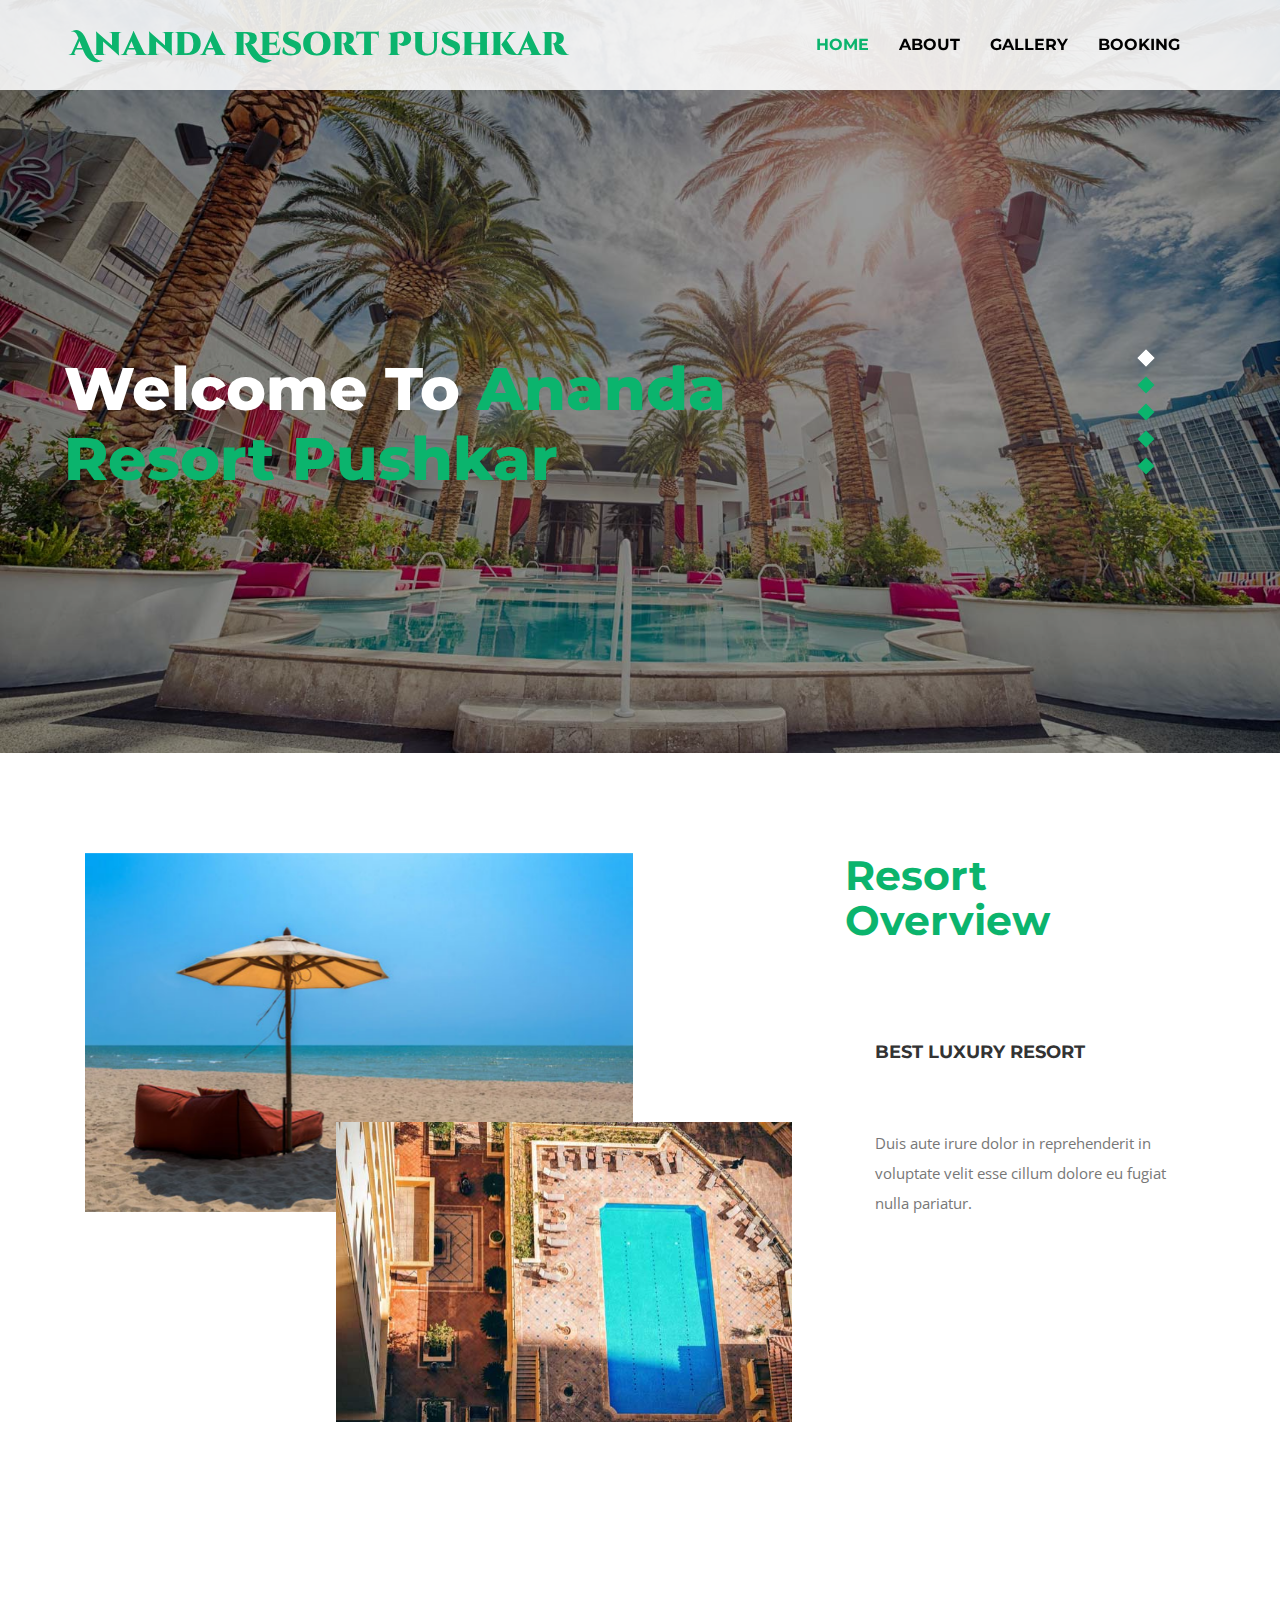
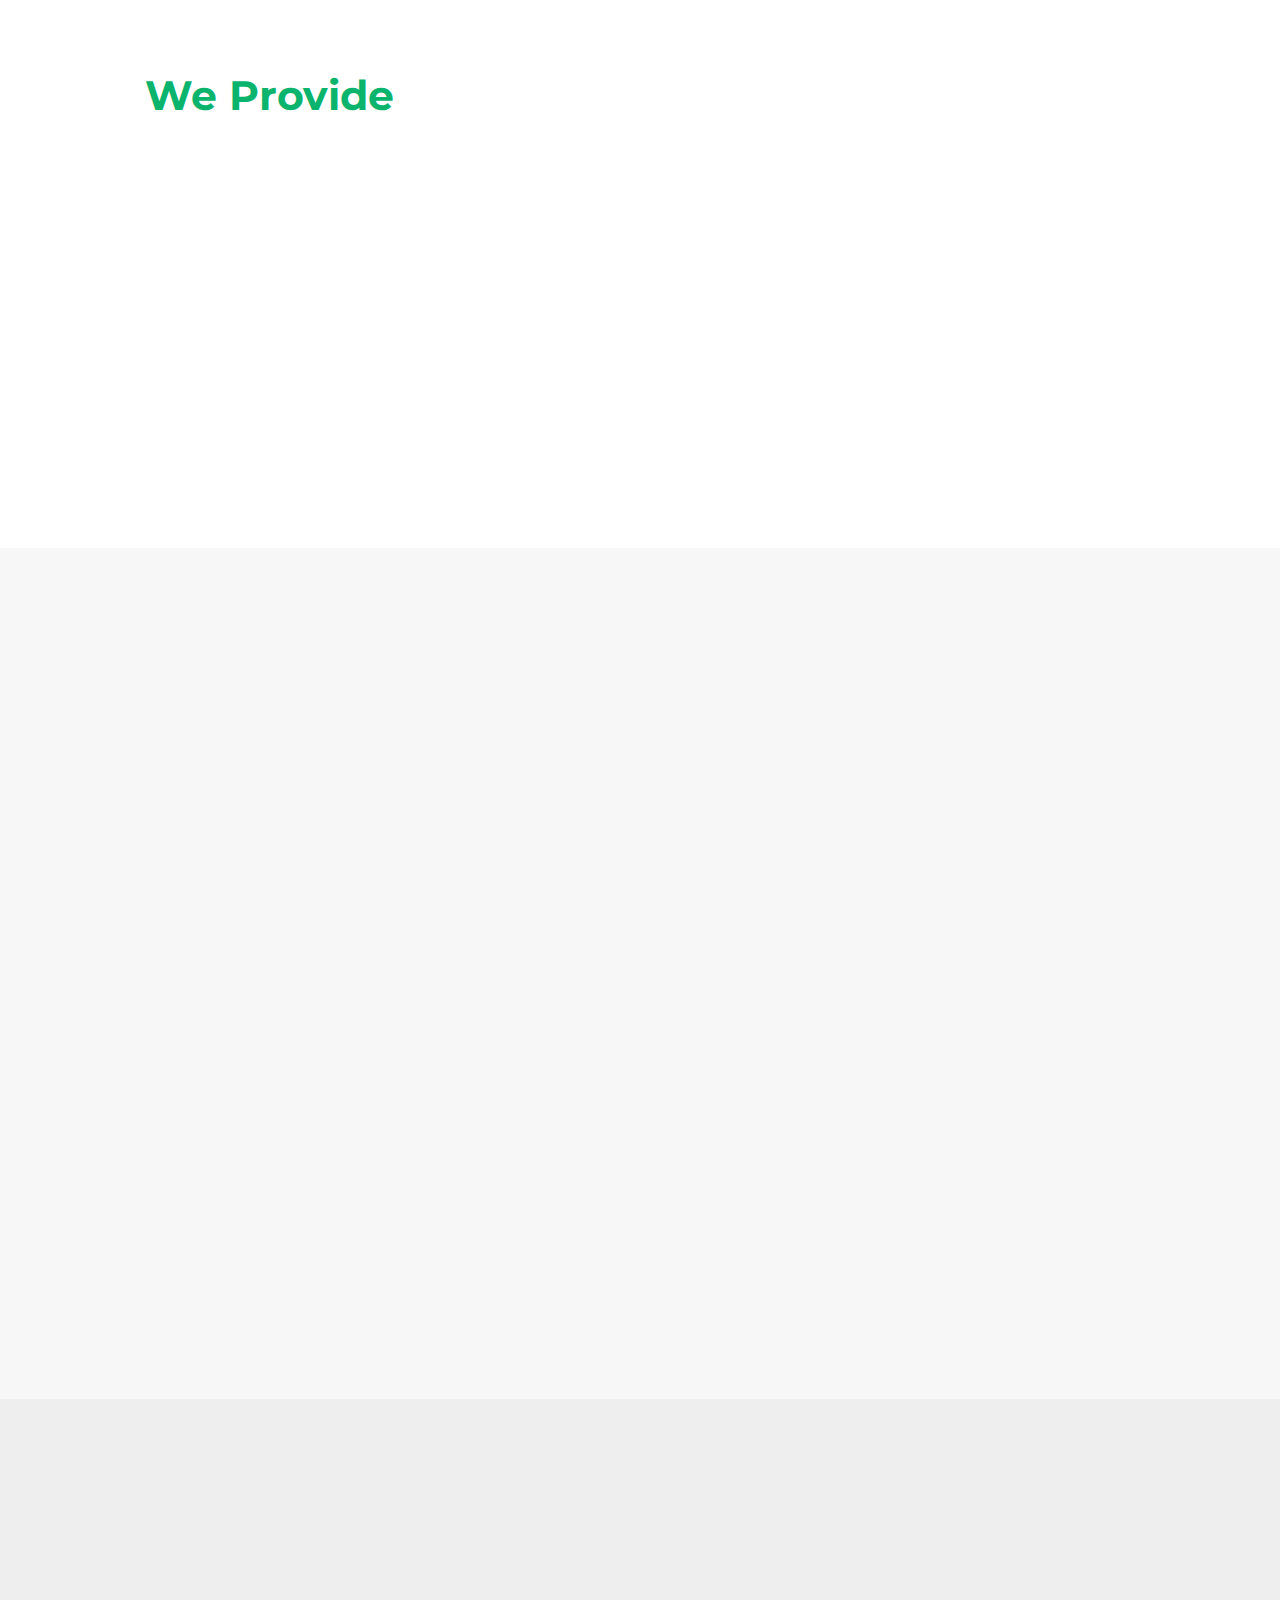
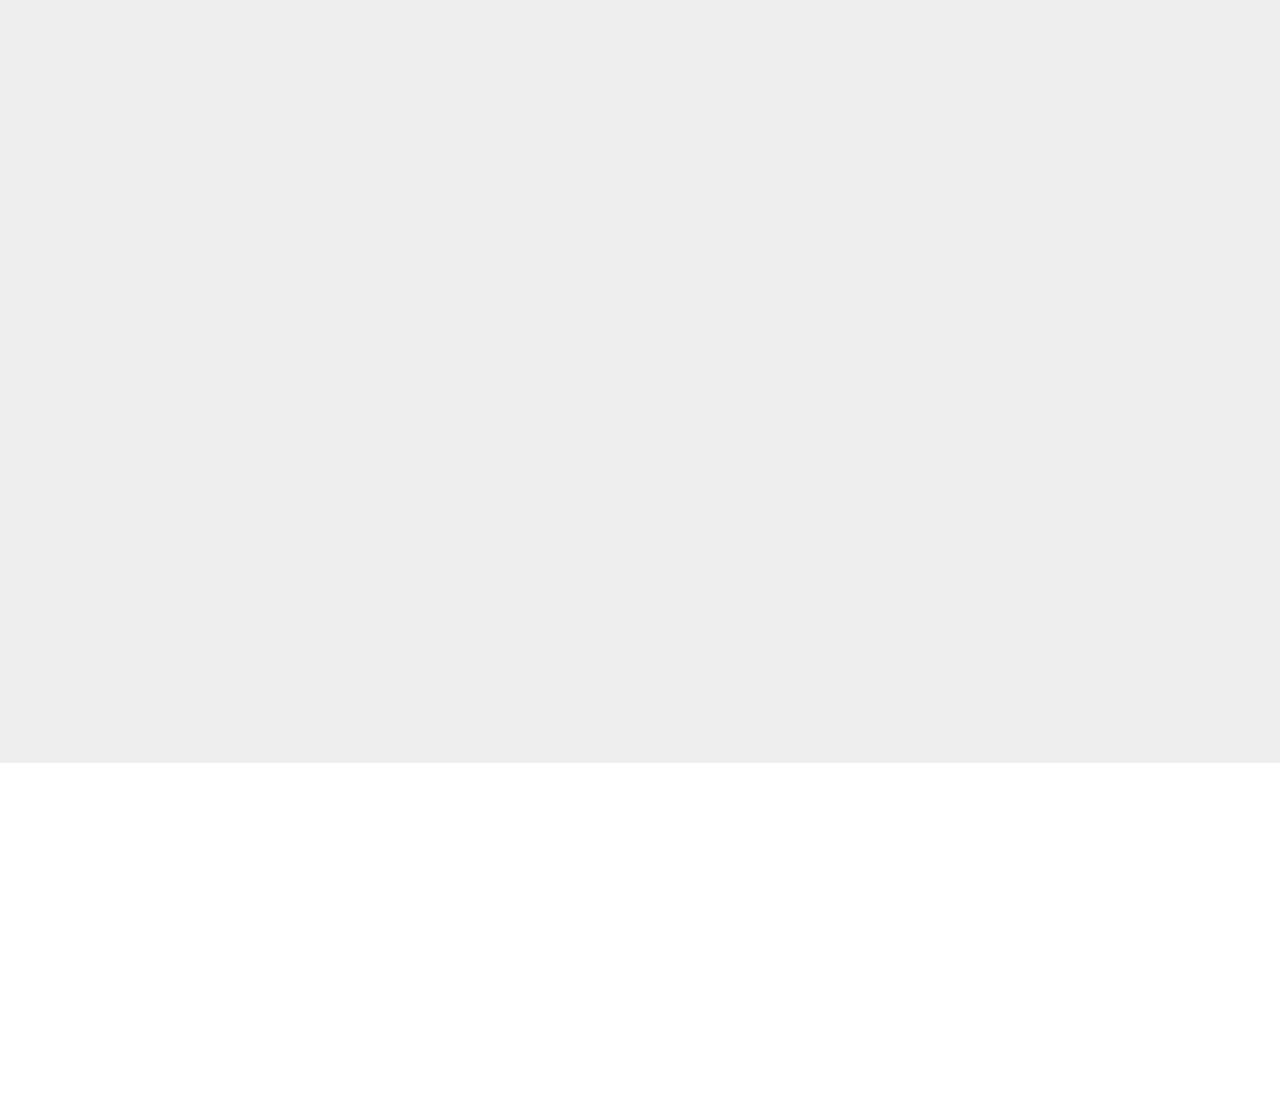
==== index.html @ c9120af9 "First Commit" ====
<!DOCTYPE html>
<html lang="en">

<!-- Head -->
<head>

<title>Ananda Resort Pushkar a Hotels and Restaurants Category Flat Bootstrap Responsive Website Template | Home :: </title>

<!-- Meta-Tags -->
<meta name="viewport" content="width=device-width, initial-scale=1">
<meta http-equiv="Content-Type" content="text/html; charset=utf-8" />
<meta name="keywords" content="Ananda Resort Pushkar a Responsive Web Template, Bootstrap Web Templates, Flat Web Templates, Android Compatible Web Template, Smartphone Compatible Web Template, Free Webdesigns for Nokia, Samsung, LG, Sony Ericsson, Motorola Web Design">
<script type="application/x-javascript"> addEventListener("load", function() { setTimeout(hideURLbar, 0); }, false); function hideURLbar(){ window.scrollTo(0,1); } </script>
<!-- //Meta-Tags -->

<!-- Custom-Stylesheet-Links -->
<!-- Bootstrap-CSS --> 	<link rel="stylesheet" href="css/bootstrap.min.css"	type="text/css" media="all">
<!-- Index-Page-CSS --> <link rel="stylesheet" href="css/style.css" 		type="text/css" media="all">
<!-- Animate.CSS --> 	<link rel="stylesheet" href="css/animate.css" 		type="text/css" media="all">
<!-- //Custom-Stylesheet-Links -->

<!-- Fonts -->
<!-- Body-Font -->	 <link rel="stylesheet" href="//fonts.googleapis.com/css?family=Open+Sans:400,300,600,700,800" type="text/css">
<!-- Logo-Font -->	 <link rel="stylesheet" href="//fonts.googleapis.com/css?family=Cinzel+Decorative:400,900,700" type="text/css">
<!-- Navbar-Font --> <link rel="stylesheet" href="//fonts.googleapis.com/css?family=Montserrat:400,700"			   type="text/css">
<!-- //Fonts -->

</head>
<!-- //Head -->



<!-- Body -->
<body>

	<!-- Header -->
	<div class="header agileits " id="home">

		<!-- Navbar -->
		<nav class="navbar navbar-default w3l aits wow bounceInUp agileits ">
			<div class="container">

				<div class="navbar-header agileits ">
					<button type="button" class="navbar-toggle agileits  collapsed" data-toggle="collapse" data-target="#navbar" aria-expanded="false">
						<span class="sr-only agileits ">Toggle navigation</span>
						<span class="icon-bar w3l"></span>
						<span class="icon-bar aits"></span>
						<span class="icon-bar w3laits"></span>
					</button>
					<a class="navbar-brand agileits " href="index.html">Ananda Resort Pushkar</a>
				</div>

				<div id="navbar" class="navbar-collapse agileits  navbar-right collapse">
					<ul class="nav agileits  navbar-nav">
						<li class="active"><a href="index.html">HOME</a></li>
						<li><a href="about.html">ABOUT</a></li>
						
						<li><a href="gallery.html">GALLERY</a></li>
						
						<li><a href="booking.html">BOOKING</a></li>
					</ul>
				</div>

			</div>
		</nav>
		<!-- //Navbar -->



		<!-- Slider1 -->
		<div class="slider agileits ">
			<div class="slider-1 agileits ">
				<ul class="rslides agileits " id="slider1">
				<li>
					<img src="images/slide-1.jpg" alt="Agileits ">
					<div class="layer agileits "></div>
					<div class="caption agileits ">
						<h3>Welcome To <span>Ananda Resort Pushkar</span></h3>
					</div>
				</li>
				<li>
					<img src="images/slide-2.jpg" alt="Agileits ">
					<div class="caption agileits ">
						<h3>Choose The Best Resort For You</h3>
					</div>
				</li>
				<li>
					<img src="images/slide-3.jpg" alt="Agileits ">
					<div class="caption agileits ">
						<h3>Stay Right Next To Rose Farms</h3>
					</div>
				</li>
				<li>
					<img src="images/slide-4.jpg" alt="Agileits ">
					<div class="caption agileits ">
						<h3>Spend The Best Moments In Our Resort</h3>
					</div>
				</li>
				<li>
					<img src="images/slide-5.jpg" alt="Agileits ">
					<div class="layer agileits "></div>
					<div class="caption agileits ">
						<h3>Experience The Best Luxury & Hospitality</h3>
					</div>
				</li>
			</ul>
			</div>
		</div>
		<!-- //Slider1 -->
		<div class="clearfix"></div>

	</div>
	<!-- //Header -->



	<!-- Projects -->
	<div class="projects agileits ">
		<div class="container">

			<div class="col-md-8 col-sm-8 projects-grid agileits  projects-grid1 wow slideInLeft">
				<!-- Slider2 -->
				<div class="slider-2 agileits ">
					<ul class="rslides agileits " id="slider2">
						<li>
							<img src="images/project-1.jpg" alt="Agileits ">
						</li>
						<li>
							<img src="images/project-2.jpg" alt="Agileits ">
						</li>
						<li>
							<img src="images/project-3.jpg" alt="Agileits ">
						</li>
						<li>
							<img src="images/project-4.jpg" alt="Agileits ">
						</li>
						<li>
							<img src="images/project-5.jpg" alt="Agileits ">
						</li>
					</ul>
				</div>
				<!-- //Slider2 -->

				<!-- Slider3 -->
				<div class="slider-3 agileits ">
					<ul class="rslides agileits " id="slider3">
						<li>
							<img src="images/project-6.jpg" alt="Agileits ">
						</li>
						<li>
							<img src="images/project-7.jpg" alt="Agileits ">
						</li>
						<li>
							<img src="images/project-8.jpg" alt="Agileits ">
						</li>
						<li>
							<img src="images/project-9.jpg" alt="Agileits ">
						</li>
						<li>
							<img src="images/project-10.jpg" alt="Agileits ">
						</li>
					</ul>
				</div>
				<!-- //Slider3 -->
			</div>

			<div class="col-md-4 col-sm-4 projects-grid agileits  projects-grid2 wow slideInRight">
				<h1>Resort Overview</h1>
				<h4>BEST LUXURY RESORT</h4>
				<div class="h4-underline agileits  wow slideInLeft"></div>
				<p>Duis aute irure dolor in reprehenderit in voluptate velit esse cillum dolore eu fugiat nulla pariatur.</p>
				<a class="agileits wow slideInLeft" href="gallery.html">Read More <span class="glyphicon agileits  glyphicon-arrow-right" aria-hidden="true"></span></a>
			</div>
			
		</div>
	</div>
	<!-- //Projects -->



	<!-- Awards -->
	<div class="awards agileits ">

		<h3>We Provide</h3>

		<div class="awards-grids">
			<div class="col-md-3 col-sm-3 awards-grid agileits  awards-grid-1 wow fadeInUp">
				<img class="wow agileits  slideInLeft" src="images/award-1.png" alt="Agileits ">
				<h4>BEST HOSPITALITY</h4>
				<div class="h4-underline agileits  wow slideInLeft"></div>
				<!-- <p>Matthew Miller</p>
				<p>CEO</p>
				<p>Miami Resort</p> -->
			</div>
			<div class="col-md-3 col-sm-3 awards-grid awards-grid-2 wow agileits  fadeInUp">
				<img class="wow agileits  slideInLeft" src="images/award-2.png" alt="Agileits ">
				<h4>BEST LUXURY TENTS</h4>
				<div class="h4-underline wow agileits  slideInLeft"></div>
				<!-- <p>Jared Lato</p>
				<p>Head, Management</p>
				<p>Hawaii Resort</p> -->
			</div>
			<div class="col-md-3 col-sm-3 agileits  awards-grid awards-grid-3 wow fadeInUp">
				<img class="wow agileits  slideInLeft" src="images/award-3.png" alt="Agileits ">
				<h4>BEST NATURE RESORT</h4>
				<div class="h4-underline wow agileits  slideInLeft"></div>
				<!-- <p>Sebastian Smith</p>
				<p>Head, Management</p>
				<p>Bahamas Resort</p> -->
			</div>
			<div class="col-md-3 col-sm-3 agileits  awards-grid awards-grid-4 wow fadeInUp">
				<img class="wow slideInLeft agileits " src="images/award-4.png" alt="Agileits ">
				<h4>BEST FOOD & SERVICES</h4>
				<div class="h4-underline wow agileits  slideInLeft"></div>
				<!-- <p>Matt Daniels</p>
				<p>Chef de Cuisine</p>
				<p>Uttarakhand</p> -->
			</div>
			<div class="clearfix"></div>
		</div>

	</div>
	<!-- //Awards -->



	<!-- Services -->
	<div class="services agileits ">
		<div class="container">

			<div class="services-grids agileits ">
				<div class="col-md-6 col-sm-6 services-grid agileits  services-grid1 wow slideInLeft">
					<h2>Our Services</h2>
					<p>We .</p>
				</div>

				<div class="col-md-6 col-sm-6 services-grid agileits  services-grid2 wow slideInRight">
					<img src="images/services.jpg" alt="Agileits ">
				</div>
				<div class="clearfix"></div>
			</div>

			<div class="service-info-grids agileits ">
				<div class="col-md-4 col-sm-4 service-info agileits  service-info1 wow fadeInUp">
					<img src="images/service-icon-1.png" alt="Agileits ">
					<h4>REPREHENDERIT</h4>
					<div class="h4-underline wow agileits  slideInLeft"></div>
					<p>Lorem ipsum dolor sit amet, consectetur adipisicing elit, sed do eiusmod tempor incididunt ut labore et dolore magna aliqua. Ut enim ad minim veniam.</p>
					<a class="wow slideInLeft" href="about.html">Read More <span class="glyphicon glyphicon-arrow-right" aria-hidden="true"></span></a>
				</div>
				<div class="col-md-4 col-sm-4 agileits  service-info service-info2 wow fadeInUp">
					<img src="images/service-icon-2.png" alt="Agileits ">
					<h4>CILLUM DOLORE</h4>
					<div class="h4-underline wow agileits  slideInLeft"></div>
					<p>Lorem ipsum dolor sit amet, consectetur adipisicing elit, sed do eiusmod tempor incididunt ut labore et dolore magna aliqua. Ut enim ad minim veniam.</p>
					<a class="wow slideInLeft" href="about.html">Read More <span class="glyphicon glyphicon-arrow-right" aria-hidden="true"></span></a>
				</div>
				<div class="col-md-4 col-sm-4 service-info service-info3 agileits  wow fadeInUp">
					<img src="images/service-icon-3.png" alt="Agileits ">
					<h4>MAGNA ALIQUA</h4>
					<div class="h4-underline wow slideInLeft agileits "></div>
					<p>Lorem ipsum dolor sit amet, consectetur adipisicing elit, sed do eiusmod tempor incididunt ut labore et dolore magna aliqua. Ut enim ad minim veniam.</p>
					<a class="wow slideInLeft" href="about.html">Read More <span class="glyphicon glyphicon-arrow-right" aria-hidden="true"></span></a>
				</div>
				<div class="clearfix"></div>
			</div>
			
		</div>
	</div>
	<!-- //Services -->



	<!-- Principles -->
	<div class="principles agileits ">
		<div class="container">

			<div class="col-md-6 col-sm-6 principles-grids principles-grids2 agileits  wow slideInRight">

				<h3>Customer Feedback</h3>

				<!-- Slider4 -->
				<div class="slider-4 agileits ">
					<ul class="rslides agileits " id="slider4">
						<li>
							<p>Lorem ipsum dolor sit amet, consectetur adipisicing elit, sed do eiusmod	tempor incididunt ut labore et dolore magna aliqua. Ut enim ad minim veniam, quis nostrud exercitation ullamco laboris nisi ut aliquip ex ea commodo consequat. Duis aute irure dolor in reprehenderit in voluptate velit esse cillum dolore eu fugiat nulla pariatur. Excepteur sint occaecat cupidatat non proident, sunt in culpa qui officia deserunt mollit anim id est laborum.</p>
							<h4>John Doe</h4>
						</li>
						<li>
							<p>Lorem ipsum dolor sit amet, consectetur adipisicing elit, sed do eiusmod	tempor incididunt ut labore et dolore magna aliqua. Ut enim ad minim veniam, quis nostrud exercitation ullamco laboris nisi ut aliquip ex ea commodo consequat. Duis aute irure dolor in reprehenderit in voluptate velit esse cillum dolore eu fugiat nulla pariatur. Excepteur sint occaecat cupidatat non proident, sunt in culpa qui officia deserunt mollit anim id est laborum.</p>
							<h4>Jane Doe</h4>
						</li>
						<li>
							<p>Lorem ipsum dolor sit amet, consectetur adipisicing elit, sed do eiusmod	tempor incididunt ut labore et dolore magna aliqua. Ut enim ad minim veniam, quis nostrud exercitation ullamco laboris nisi ut aliquip ex ea commodo consequat. Duis aute irure dolor in reprehenderit in voluptate velit esse cillum dolore eu fugiat nulla pariatur. Excepteur sint occaecat cupidatat non proident, sunt in culpa qui officia deserunt mollit anim id est laborum.</p>
							<h4>Jack Doe</h4>
						</li>
						<li>
							<p>Lorem ipsum dolor sit amet, consectetur adipisicing elit, sed do eiusmod	tempor incididunt ut labore et dolore magna aliqua. Ut enim ad minim veniam, quis nostrud exercitation ullamco laboris nisi ut aliquip ex ea commodo consequat. Duis aute irure dolor in reprehenderit in voluptate velit esse cillum dolore eu fugiat nulla pariatur. Excepteur sint occaecat cupidatat non proident, sunt in culpa qui officia deserunt mollit anim id est laborum.</p>
							<h4>Jill Doe</h4>
						</li>
						<li>
							<p>Lorem ipsum dolor sit amet, consectetur adipisicing elit, sed do eiusmod	tempor incididunt ut labore et dolore magna aliqua. Ut enim ad minim veniam, quis nostrud exercitation ullamco laboris nisi ut aliquip ex ea commodo consequat. Duis aute irure dolor in reprehenderit in voluptate velit esse cillum dolore eu fugiat nulla pariatur. Excepteur sint occaecat cupidatat non proident, sunt in culpa qui officia deserunt mollit anim id est laborum.</p>
							<h4>James Doe</h4>
						</li>
					</ul>
				</div>
				<!-- //Slider4 -->
			</div>

			<div class="col-md-6 col-sm-6 principles-grids principles-grids1 agileits  wow slideInLeft">

				<h3>How We Work</h3>

				<div class="abt-btm agileits ">
					<div class="col-md-4 col-sm-4 agileits  bottom-gds">
						<div class="bott-img agileits ">
							<div class="icon-holder agileits ">
								<span class="glyphicon glyphicon-home agileits  icon" aria-hidden="true"></span>
							</div>
							<h4 class="mission agileits ">Accusantium</h4>
							<p class="description agileits "><a href="about.html">Read More</a></p>
						</div>
					</div>
					<div class="col-md-4 col-sm-4 agileits  bottom-gds">
						<div class="bott-img agileits ">
							<div class="icon-holder agileits ">
								<span class="glyphicon glyphicon-user agileits  icon" aria-hidden="true"></span>
							</div>
							<h4 class="mission agileits ">Consequatur</h4>
							<p class="description agileits "><a href="about.html">Read More</a></p>
						</div>
					</div>
					<div class="col-md-4 col-sm-4 agileits  bottom-gds">
						<div class="bott-img agileits ">
							<div class="icon-holder agileits ">
								<span class="glyphicon glyphicon-time agileits  icon" aria-hidden="true"></span>
							</div>
							<h4 class="mission agileits ">Reprehenderit</h4>
							<p class="description agileits "><a href="about.html">Read More</a></p>
						</div>
					</div>
					<div class="col-md-4 col-sm-4 agileits  bottom-gds">
						<div class="bott-img agileits ">
							<div class="icon-holder agileits ">
								<span class="glyphicon agileits  glyphicon-star icon" aria-hidden="true"></span>
							</div>
							<h4 class="mission agileits ">Accusantium</h4>
							<p class="description agileits "><a href="about.html">Read More</a></p>
						</div>
					</div>
					<div class="col-md-4 col-sm-4 agileits  bottom-gds">
						<div class="bott-img agileits ">
							<div class="icon-holder agileits ">
								<span class="glyphicon agileits  glyphicon-barcode icon" aria-hidden="true"></span>
							</div>
							<h4 class="mission agileits ">Exercitation</h4>
							<p class="description agileits "><a href="about.html">Read More</a></p>
						</div>
					</div>
					<div class="col-md-4 col-sm-4 agileits  bottom-gds">
						<div class="bott-img agileits ">
							<div class="icon-holder agileits ">
								<span class="glyphicon agileits  glyphicon-tag icon" aria-hidden="true"></span>
							</div>
							<h4 class="mission agileits ">Non Proident</h4>
							<p class="description agileits "><a href="about.html">Read More</a></p>
						</div>
					</div>
					<div class="clearfix"></div>
				</div>
			</div>
			<div class="clearfix"></div>
			
		</div>
	</div>
	<!-- //Principles -->



	<!-- Footer -->
	<div class="footer agileits ">
		<div class="container">

			<div class="col-md-6 col-sm-6 agileits  footer-grids">
				<div class="col-md-4 col-sm-4 footer-grid agileits  footer-grid-1 wow fadeInUp">
					<ul class="agileits ">
						<li class="agileits ">5 Star Hotels</li>
						<li class="agileits ">Beach Resorts</li>
						<li class="agileits ">Beach Houses</li>
						<li class="agileits ">Water Houses</li>
					</ul>
				</div>
				<div class="col-md-4 col-sm-4 footer-grid agileits  footer-grid-2 wow fadeInUp">
					<ul class="agileits ">
						<li class="agileits "><a href="gallery.html">Bahamas</a></li>
						<li class="agileits "><a href="gallery.html">Hawaii</a></li>
						<li class="agileits "><a href="gallery.html">Miami</a></li>
						<li class="agileits "><a href="gallery.html">Ibiza</a></li>
					</ul>
				</div>
				<div class="col-md-4 col-sm-4 footer-grid agileits  footer-grid-3 wow fadeInUp">
					<ul class="agileits ">
						<li class="agileits "><a href="about.html">About</a></li>
						
						<li class="agileits "><a href="gallery.html">Gallery</a></li>
						<li class="agileits "><a href="booking.html">Contact</a></li>
					</ul>
				</div>
				<div class="clearfix"></div>
			</div>

			<div class="col-md-6 col-sm-6 footer-grids agileits  newsletter wow fadeInUp">
				<h4>Stay Connected</h4>
				<p>Subscribe to our newsletter and get informed of our newest projects.</p>
				<form action="#" method="post">
					<input type="text" placeholder="Email" name="Email" required="">
					<input type="submit" value="SUBSCRIBE">
				</form>
			</div>

			<div class="col-md-6 col-sm-6 footer-grids agileits  social wow fadeInUp">
				<ul class="social-icons">
					<li class="agileits "><a href="#" class="facebook agileits " title="Go to Our Facebook Page"></a></li>
					<li class="agileits "><a href="#" class="twitter agileits " title="Go to Our Twitter Account"></a></li>
					<li class="agileits "><a href="#" class="googleplus agileits " title="Go to Our Google Plus Account"></a></li>
					<li class="agileits "><a href="#" class="instagram agileits " title="Go to Our Instagram Account"></a></li>
					<li class="agileits "><a href="#" class="youtube agileits " title="Go to Our Youtube Channel"></a></li>
				</ul>
			</div>

			<div class="col-md-6 col-sm-6 footer-grids agileits  copyright wow fadeInUp">
				<p>&copy; Ananda Resort Pushkar. All Rights Reserved | Design by <a href="http://webosmic.com/" target="_blank"> WebOsmic </a></p>
			</div>
			<div class="clearfix"></div>

		</div>
	</div>
	<!-- //Footer -->



	<!-- Custom-JavaScript-File-Links -->

		<!-- Default-JavaScript -->	  <script type="text/javascript" src="js/jquery-2.1.4.min.js"></script>
		<!-- Bootstrap-JavaScript --> <script type="text/javascript" src="js/bootstrap.min.js"></script>

		<!-- Animate.CSS-JavaScript -->
			<script src="js/wow.min.js"></script>
				<script>
					new WOW().init();
				</script>
		<!-- //Animate.CSS-JavaScript -->

		<!-- Slider-JavaScript -->
			<script src="js/responsiveslides.min.js"></script>
			<script>
				$(function () {
					$("#slider1, #slider2, #slider3, #slider4").responsiveSlides({
						auto: true,
						nav: true,
						speed: 1500,
						namespace: "callbacks",
						pager: true,
					});
				});
			</script>
		<!-- //Slider-JavaScript -->

		<!-- Slide-To-Top JavaScript (No-Need-To-Change) -->
			<script type="text/javascript">
				$(document).ready(function() {
					var defaults = {
						containerID: 'toTop', // fading element id
						containerHoverID: 'toTopHover', // fading element hover id
						scrollSpeed: 100,
						easingType: 'linear'
					};
					$().UItoTop({ easingType: 'easeOutQuart' });
				});
			</script>
			<a href="#" id="toTop" class="agileits " style="display: block;"> <span id="toTopHover" style="opacity: 0;"> </span></a>
		<!-- //Slide-To-Top JavaScript -->

		<!-- Smooth-Scrolling-JavaScript -->
			<script type="text/javascript" src="js/move-top.js"></script>
			<script type="text/javascript" src="js/easing.js"></script>
			<script type="text/javascript">
					jQuery(document).ready(function($) {
						$(".scroll, .navbar li a, .footer li a").click(function(event){
							$('html,body').animate({scrollTop:$(this.hash).offset().top},1000);
						});
					});
			</script>
		<!-- //Smooth-Scrolling-JavaScript -->

	<!-- //Custom-JavaScript-File-Links -->



</body>
<!-- //Body -->



</html>
---- css/style.css ----
/*--
	Author: 
	Author URL: http://.com
	License: Creative Commons Attribution 3.0 Unported
	License URL: http://creativecommons.org/licenses/by/3.0/
--*/



/*-- Reset-Code --*/

body {
	padding: 0;
	margin: 0;
	background: #FFF;
	font-family: 'Open Sans', sans-serif;
}

body a {
	transition: 0.5s all;
	-webkit-transition: 0.5s all;
	-moz-transition: 0.5s all;
	-o-transition: 0.5s all;
	-ms-transition: 0.5s all;
	text-decoration: none;
}

body a:hover {
	text-decoration: none;
}

body a:focus, a:hover {
	text-decoration: none;
}

input[type="button"], input[type="submit"], button.btn, button.btn:hover, .team ul.social-icons li a, .team ul.social-icons li a:hover, .contact-grid-2 input.text, .contact-grid-2 textarea, .contact-grid-2 input.text:hover, .contact-grid-2 textarea:hover {
	transition: 0.5s all;
	-webkit-transition: 0.5s all;
	-moz-transition: 0.5s all;
	-o-transition: 0.5s all;
	-ms-transition: 0.5s all;
}

h1, h2, h3, h4, h5, h6 {
	margin: 0;
	padding: 0;
	text-align: center;
	font-family: 'Montserrat', sans-serif;
}

p {
	margin: 0;
}

ul {
	margin: 0;
	padding: 0;
}

label {
	margin: 0;
}

img {
	width: 100%;
}

a:focus, a:hover {
	text-decoration: none;
	outline: none;
}

/*-- //Reset-Code --*/





/*-- Index-Page-Styling --*/



/*-- Navbar --*/

.navbar-default {
	position: absolute;
	z-index: 99999;
	width: 100%;
	background-color: rgba(255, 255, 255, 0.88);
	border: none;
	border-radius: 0;
	margin: 0;
	padding: 20px 0;
}

.navbar-default .navbar-brand {
	color: #0bb46d;
	font-family: 'Cinzel Decorative', cursive;
	font-size: 33px;
	font-weight: 800;
}

.navbar-default .navbar-nav>li>a {
	font-size: 16px;
	font-weight: 700;
	font-family: 'Montserrat', sans-serif;
	color: #000;
}

.navbar-default .navbar-nav>li>a:hover, .navbar-default .navbar-nav>li>a:focus {
	color: #0bb46d;
}

.navbar-default .navbar-nav>.active>a, .navbar-default .navbar-nav>.active>a:hover, .navbar-default .navbar-nav>.active>a:focus {
	color: #0bb46d;
	background-color: transparent;
}

/*-- //Navbar --*/



/*-- Slider --*/

.slider {
	position: relative;
	padding: 0;
}

.rslides {
	position: relative;
	list-style: none;
	overflow: hidden;
	width: 100%;
	padding: 0;
	margin: 0;
}

.rslides li {
	-webkit-backface-visibility: hidden;
	position: absolute;
	display: none;
	width: 100%;
	left: 0;
	top: 0;
}

.rslides li:first-child {
	position: relative;
	display: block;
	float: left;
}

.rslides img {
	display: block;
	height: auto;
	float: left;
	width: 100%;
	border: 0;
}

.layer {
	position: absolute;
	width: 100%;
	height: 100%;
	background: rgba(0,0,0,.4);
	text-align: center;
}

.caption {
	position: absolute;
	top: 38%;
	left: 14%;
}

.caption h3 {
	text-align: left;
	font-size: 60px;
	font-weight: 800;
	line-height: 70px;
	color: #FFF;
	width: 65%;
}

.caption h3 span {
	color: #0bb46d;
}

a.callbacks_nav {
	display: none;
}

ul.callbacks_tabs {
	position: absolute;
	z-index: 9999;
	top: 35%;
	right: 10%;
}

ul.callbacks_tabs li {
	/*----*/
	/*--agileits--*/
	display: block;
}

.callbacks_tabs a{
	visibility: hidden;
}

.callbacks_tabs a:after {
	content: "\f111";
	font-size: 0;
	font-family: FontAwesome;
	visibility: visible;
	display: block;
	height: 12px;
	width: 12px;
	display: inline-block;
	background: #0bb46d;
	-ms-transform: rotate(40deg);
	-webkit-transform: rotate(40deg);
	transform: rotate(45deg);
}

.callbacks_here a:after {
	border: 2px solid #FFF;
	background: #FFF;
}

.slider-2 ul.callbacks_tabs, .slider-3 ul.callbacks_tabs, .slider-4 ul.callbacks_tabs {
	display: none;
}

/*-- //Slider --*/



/*-- Projects --*/

.projects {
	padding: 100px 0 235px;
}

.slider-2 {
	position: relative;
	width: 75%;
}

.slider-3 {
	position: absolute;
	/*----*/
	/*--agileits--*/
	width: 50%;
	right: 5%;
	top: 60%;
	z-index: 99999;
}

.projects h1, .services h2, .awards h3 {
	text-align: left;
	font-size: 41px;
	font-weight: 700;
	margin-bottom: 100px;
	color: #0bb46d;
}

.projects h4 {
	text-align: left;
	font-weight: 700;
	padding-left: 30px;
}

.h4-underline {
	width: 150px;
	height: 5px;
	background-color: #0bb46d;
	margin: 30px 0;
}

.projects p {
	font-size: 15px;
	line-height: 30px;
	padding-left: 30px;
	margin-bottom: 50px;
	color: #777;
}

.projects a, .services a {
	font-weight: 600;
	color: #0bb46d;
	padding: 10px 30px;
	border: 1px solid #0bb46d;
	border-right: none;
	margin-left: 30px;
}

.projects a:hover, .services a:hover {
	background-color: #0bb46d;
	color: #FFF;
}
/*----*/
/*--agileits--*/
.projects-grid .glyphicon {
	margin-left: 5px;
}

/*-- //Projects --*/



/*-- Services --*/

.services {
	background-color: #f7f7f7;
	padding: 150px 0 100px;
}

.services h2 {
	margin-bottom: 50px;
}

.services-grid1 p {
	font-size: 15px;
	line-height: 35px;
	color: #777;
}

.services-grid1 {
	position: relative;
}

.services-grid2 img {
	position: absolute;
	width: 80%;
	right: 0;
	top: -200px;
}

.service-info-grids {
	margin-top: 100px;
}

.service-info img {
	width: 100px;
}

.service-info h4 {
	font-size: 20px;
	text-align: left;
	margin-top: 25px;
	/*----*/
	/*--agileits--*/
	font-weight: 700;
}

.service-info .h4-underline {
	margin: 25px 0;
	margin-left: -30px;
}

.service-info p {
	color: #777;
	line-height: 30px;
	padding-right: 75px;
	margin-bottom: 30px
}

.services a {
	margin: 0;
}

.service-info .glyphicon {
	margin-left: 5px;
}

/*-- //Services --*/



/*-- Awards --*/

.awards {
	padding: 200px 0;
	background: url("../images/awards.jpg");
	background-repeat: no-repeat;
	background-position: center;
	background-size: cover;
	background-attachment: fixed;
	-webkit-background-size: cover;
	-moz-background-size: cover;
	-o-background-size: cover;
	color: #FFF;
}

.awards h3 {
	margin-bottom: 50px;
	margin-left: 170px;
}

.awards-grids {
	/*----*/
	/*--agileits--*/
	margin-left: 200px;
}

.awards-grid {
	padding: 0;
}

.awards-grid img {
	width: 125px;
	margin-bottom: 30px;
}

.awards-grid h4 {
	font-size: 18px;
	font-weight: 700;
	text-align: left;
}

.awards-grid .h4-underline {
	margin: 25px 0;
	margin-left: -30px;
}

.awards-grid p {
	font-size: 16px;
	line-height: 30px;
}

/*-- //Awards --*/



/*-- Principles --*/

.principles {
	padding: 100px 0 300px;
	position: relative;
	background-color: #EEE;
}

.principles-grids1 {
	padding: 40px;
	background-color: #0bb46d;
	z-index: 99999;
}

.principles-grids1 h3 {
	text-align: left;
	/*----*/
	/*--agileits--*/
	font-size: 40px;
	font-weight: 700;
	color: #FFF;
}

.abt-btm {
	margin-top: 40px;
}

.about-right p {
	line-height: 30px;
}

.bottom-gds {
	padding: 0;
}

.bott-img {
	width: 100%;
	height: 200px;
	margin: 0px 0;
	text-align: center;
	border: 1px solid #ddd;
	-webkit-transition: all 0.3s ease;
	transition: all 0.3s ease;
}

.bott-img:hover {
	border-color: #000;
	background-color: #00E8FF;
}

.bottom-gds:hover h4.mission {
	color: #000;
}

.bott-img .icon-holder {
	position: relative;
	top: 20px;
	display: inline-block;
	margin-bottom: 68px;
	padding: 20px 18px;
	background: #333;
	-webkit-transition: all 0.3s ease;
	transition: all 0.3s ease;
	border-radius: 100%;
	color: #fff;
	font-size: 26px;
	/*----*/
	/*--agileits--*/
}

.bott-img .mission {
	position: relative;
	top: 0;
	-webkit-transition: all 600ms cubic-bezier(0.68, -0.55, 0.265, 1.55);
	transition: all 600ms cubic-bezier(0.68, -0.55, 0.265, 1.55);
	color: #FFF;
	font-size: 20px;
}

.bott-img .description {
	margin: -30px auto 0;
	opacity: 0;
	-webkit-transition: all 600ms cubic-bezier(0.68, -0.55, 0.265, 1.55);
	transition: all 600ms cubic-bezier(0.68, -0.55, 0.265, 1.55);
	-webkit-transform: scale(0);
	-ms-transform: scale(0);
	transform: scale(0);
}

.bott-img .icon-holder > .icon {
	width: 40px;
}

.bott-img:hover .icon-holder {
	top: -40px;
	background: #000;
}

.bott-img:hover .mission {
	top: -80px;
}

.bott-img:hover .description {
	opacity: 1;
	-webkit-transform: scale(1);
	-ms-transform: scale(1);
	transform: scale(1);
	font-size: 14px;
	line-height: 2.2em;
}

.bott-img:hover .description a {
	top: -60px;
}

.description a {
	/*----*/
	/*--agileits--*/
	color: #FFF;
	padding: 7px 30px 8px;
	background-color: #333;
}

.description a:hover {
	background-color: #000;
	color: #0bb46d;
}

.principles-grids2 {
	background-color: #F5F5F5;
	position: absolute;
	top: 40%;
	right: 20%;
	width: 35%;
	padding: 50px 50px 50px 125px;
}

.principles-grids2 h3 {
	text-align: left;
	width: 50%;
	font-size: 40px;
	font-weight: 700;
	margin-bottom: 50px;
	color: #0bb46d;
}

.slider-4 p {
	line-height: 30px;
	font-weight: 100;
	color: #000;
}

.slider-4 h4 {
	float: right;
	margin-top: 20px;
	font-weight: 600;
	color: #0bb46d;
}

/*-- //Principles --*/



/*-- Footer --*/

.footer {
	/*----*/
	/*--agileits--*/
	padding: 100px 0 50px;
	background: url("../images/footer.jpg");
	background-repeat: no-repeat;
	background-position: center;
	background-size: cover;
	background-attachment: fixed;
	-webkit-background-size: cover;
	-moz-background-size: cover;
	-o-background-size: cover;
	color: #FFF;
}

.footer-grid {
	padding: 0;
	text-align: left;
}

.footer-grid ul li {
	display: block;
	line-height: 30px;
	color: #CCC;
}

.footer-grid ul li a {
	color: #CCC;
}

.footer-grid ul li a:hover {
	color: #FFF;
}

.newsletter h4 {
	text-align: left;
	font-size: 35px;
	font-weight: 600;
	color: #FFF;
}

.newsletter p {
	color: #FFF;
	line-height: 25px;
	padding-right: 30px;
	margin: 15px 0 10px;
}

.newsletter input[type="text"] {
	width: 74%;
	padding: 15px;
	/*----*/
	/*--agileits--*/
	background-color: #333;
	border: none;
	outline: none;
	border-radius: 3px;
	color: #FFF;
	font-family: 'Montserrat', sans-serif;
}

.newsletter input[type="submit"] {
	padding: 14px 30px;
	background-color: #0bb46d;
	border: none;
	outline: none;
	color: #FFF;
	font-weight: 600;
}

.newsletter input[type="submit"]:hover {
	background-color: #009688;
}

.social {
	margin-top: 10px;
}

ul.social-icons {
	margin-left: -3px;
}

ul.social-icons li {
	display: inline-block;
}

ul.social-icons li a {
	display: inline-block;
	width: 50px;
	height: 50px;
	background: url("../images/img-sprite.png") no-repeat 0px 0px;
}

ul.social-icons li a.facebook {
	background-position: 0px 0px;
}

ul.social-icons li a.facebook:hover {
	background-position: 0px -50px;
}

/*----*/
/*--agileits--*/
ul.social-icons li a.twitter {
	background-position: -50px 0px;
}

ul.social-icons li a.twitter:hover {
	background-position: -50px -50px;
}

ul.social-icons li a.googleplus {
	background-position: -100px 0px;
}

ul.social-icons li a.googleplus:hover {
	background-position: -100px -50px;
}

ul.social-icons li a.instagram {
	background-position: -150px 0px;
}

ul.social-icons li a.instagram:hover {
	background-position: -150px -50px;
}

ul.social-icons li a.youtube {
	background-position: -200px 0px;
}

ul.social-icons li a.youtube:hover {
	background-position: -200px -50px;
}

.copyright {
	padding-top: 25px;
}

.copyright a {
	color: #FFF;
	font-weight: 600;
}

.copyright a:hover {
	color: #0bb46d;
}

/*-- Footer --*/


/*----*/
/*--agileits--*/
/*-- //Index-Page-Styling --*/





/*-- Inner-Pages-Navbar --*/

.inner-pages-navbar {
	position: inherit;
}

/*-- Inner-Pages-Navbar --*/



/*-- Inner-Pages-Banner --*/

.banner {
	position: relative;
}

.banner h1 {
	position: absolute;
	top: 37%;
	left: 0;
	right: 0;
	font-size: 50px;
	font-weight: 700;
	color: #FFF;
	margin: 0;
}

/*-- //Inner-Pages-Banner --*/





/*-- //About-Page-Styling --*/



/*-- Gallery --*/

.gallery {
	padding: 100px 0;
}
/*----*/
/*--agileits--*/
.gallery h2 {
	text-align: left;
	font-size: 40px;
	font-weight: 700;
	margin-bottom: 50px;
	color: #0bb46d;
}

.gallery-grids {
	padding: 5px;
}

.gallery-grid {
	padding: 5px;
}

.gallery-grid-info h3, .gallery-grid-info h4, .gallery-grid-info h5 {
	font-weight: 600;
	text-align: right;
	padding-right: 5px;
	color: #7D5673;
}

.gallery-grid-info h3 {
	font-size: 30px;
	margin-top: 20px;
}

.gallery-grid-info h4 {
	font-size: 23px;
	margin: 10px 0;
}

.gallery-grid-info h5 {
	font-size: 20px;
	font-weight: normal;
}

/*-- //Gallery --*/



/*-- Details --*/

.details {
	padding: 100px 0;
	background-color: #EAEAEA;
}
/*----*/
/*--agileits--*/
.details h3 {
	text-align: left;
	font-size: 40px;
	font-weight: 700;
	margin-bottom: 50px;
	color: #0bb46d;
}

.details-grid {
	padding: 0 5px;
}

.details-grid1, .details-grid2, .details-grid3 {
	background-color: #FFF;
	padding: 20px;
	border-radius: 5px;
}

.details-grid-info p {
	padding: 20px 40px 20px 0;
	line-height: 25px;
	font-size: 13px;
	color: #777;
}

.details-grid button.btn {
	font-weight: 600;
	color: #0bb46d;
	padding: 10px 30px;
	border: 1px solid #0bb46d;
	border-right: none;
	outline: none;
	background-color: #FFF;
	border-radius: 0;
}

.details-grid button.btn:hover {
	background-color: #0bb46d;
	color: #FFF;
}

.details-grid .glyphicon {
	margin-left: 5px;
}

.modal-title {
	font-size: 30px;
	font-weight: 700;
	/*----*/
	/*--agileits--*/
	letter-spacing: -1px;
	color: #0bb46d;
}

.modal-body {
	padding: 30px 30px 0;
}

.modal-body p {
	padding: 30px 0;
	line-height: 30px;
}

/*-- //Details --*/



/*-- Ventures --*/

.ventures {
	padding: 100px 0 80px;
}

.ventures h3 {
	text-align: left;
	font-size: 40px;
	font-weight: 700;
	margin-bottom: 50px;
	color: #0bb46d;
}

.ventures-grid-image, .ventures-grid-info {
	height: 185px;
	margin-bottom: 30px;
}

.ventures-grid-image {
	padding: 0;
}

.ventures-grid3, .ventures-grid7 {
	padding-left: 10px;
}

.ventures-grid-image img {
	height: 185px;
}

/*----*/
/*--agileits--*/
.ventures-grid-info {
	padding: 0 10px;
	background-color: #F5F5F5;
}

.ventures-grid-info h4 {
	font-size: 20px;
	text-align: left;
	margin: 20px 0;
	font-weight: 600;
	color: #0bb46d;
}

.ventures-grid-info p {
	font-size: 13px;
	line-height: 25px;
	color: #777;
}

/*-- //Ventures --*/



/*-- Team --*/

.team {
	padding: 100px 0;
	background-color: #2f3238;
}

.team h3 {
	text-align: left;
	font-size: 40px;
	font-weight: 700;
	margin-bottom: 50px;
	color: #0bb46d;
}

.team-grid {
	padding: 0;
}

.grid {
	position: relative;
	margin: 0 auto;
	list-style: none;
	text-align: center;
}
/*----*/
/*--agileits--*/
.grid figure {
	position: relative;
	float: left;
	overflow: hidden;
	margin: 10px 1%;
	height: auto;
	background: #3085a3;
	text-align: center;
	cursor: pointer;
}

.grid figure img {
	position: relative;
	display: block;
	width: 100%;
	opacity: 0.8;
}

.grid figure figcaption {
	padding: 2em;
	color: #fff;
	text-transform: uppercase;
	font-size: 1.25em;
	-webkit-backface-visibility: hidden;
	backface-visibility: hidden;
}

.grid figure figcaption::before, .grid figure figcaption::after {
	pointer-events: none;
}

.grid figure figcaption, .grid figure figcaption > a {
	position: absolute;
	top: 0;
	left: 0;
	width: 100%;
	height: 100%;
}

.grid figure figcaption > a {
	z-index: 1000;
	text-indent: 200%;
	white-space: nowrap;
	font-size: 0;
	opacity: 0;
}

/*----*/
/*--agileits--*/
.grid figure h4 {
	font-size: 25px;
	word-spacing: -0.15em;
	font-weight: 300;
	padding-top: 2px;
}

.grid figure h4 span {
	font-weight: 800;
}

.grid figure h4, .grid figure p {
	margin: 0;
}

.grid figure p {
	letter-spacing: 1px;
	font-size: 68.5%;
}

figure.effect-zoe figcaption {
	top: auto;
	bottom: -1px;
	padding: 16px 10px;
	height: 3.75em;
	background: #0bb46d;
	color: #FFF;
	-webkit-transition: -webkit-transform 0.35s;
	transition: transform 0.35s;
	-webkit-transform: translate3d(0,100%,0);
	transform: translate3d(0,100%,0);
}

figure.effect-zoe h4 {
	float: left;
}

figure.effect-zoe ul.social-icons a {
	float: right;
	color: #3c4a50;
	font-size: 1.4em;
}

figure.effect-zoe:hover ul.social-icons a:hover, figure.effect-zoe:hover ul.social-icons a:focus {
	color: #252d31;
}

figure.effect-zoe p.description {
	/*----*/
	/*--agileits--*/
	position: absolute;
	bottom: 119px;
	padding: 14px;
	left: 0;
	color: #fff;
	text-transform: none;
	font-size: 90%;
	opacity: 0;
	background-color: rgba(0, 0, 0, 0.47);
	-webkit-transition: opacity 0.35s;
	transition: opacity 0.35s;
	-webkit-backface-visibility: hidden;
}

figure.effect-zoe h4, figure.effect-zoe ul.social-icons a {
	-webkit-transition: -webkit-transform 0.35s;
	transition: transform 0.35s;
	-webkit-transform: translate3d(0,200%,0);
	transform: translate3d(0,200%,0);
}

figure.effect-zoe ul.social-icons a span::before {
	display: inline-block;
	padding: 8px 10px;
	font-family: 'feathericons';
	speak: none;
	-webkit-font-smoothing: antialiased;
	-moz-osx-font-smoothing: grayscale;
}

.icon-eye::before {
	content: '\e000';
}

.icon-paper-clip::before {
	content: '\e001';
}

.icon-heart::before {
	content: '\e024';
}

figure.effect-zoe h4 {
	display: inline-block;
}

figure.effect-zoe:hover p.description {
	opacity: 1;
	/*----*/
	/*--agileits--*/
}

figure.effect-zoe:hover figcaption, figure.effect-zoe:hover h4, figure.effect-zoe:hover ul.social-icons a {
	-webkit-transform: translate3d(0,0,0);
	transform: translate3d(0,0,0);
}

figure.effect-zoe:hover h4 {
	-webkit-transition-delay: 0.05s;
	transition-delay: 0.05s;
}

figure.effect-zoe:hover ul.social-icons a:nth-child(4) {
	-webkit-transition-delay: 0.1s;
	transition-delay: 0.1s;
}

figure.effect-zoe:hover ul.social-icons a:nth-child(3) {
	-webkit-transition-delay: 0.1s;
	transition-delay: 0.1s;
}

figure.effect-zoe:hover ul.social-icons a:nth-child(2) {
	-webkit-transition-delay: 0.15s;
	transition-delay: 0.15s;
}

figure.effect-zoe:hover ul.social-icons a:first-child {
	-webkit-transition-delay: 0.2s;
	transition-delay: 0.2s;
}

.team ul.social-icons {
	float: right;
}

.team ul.social-icons li {
	display: inline-block;
}

.team ul.social-icons li a {
	display: inline-block;
	width: 30px;
	height: 30px;
	background: url("../images/img-sprite.png") no-repeat 0px 0px;
	background-size: 200px;
}

/*----*/
/*--agileits--*/
.team ul.social-icons li a.facebook:hover {
	background-position: 0px -33px;
}

.team ul.social-icons li a.twitter {
	background-position: -35px 0px;
}

.team ul.social-icons li a.twitter:hover {
	background-position: -35px -33px;
}

.team ul.social-icons li a.googleplus {
	background-position: -69px 0px;
}

.team ul.social-icons li a.googleplus:hover {
	background-position: -69px -33px;
}

.team ul.social-icons li a.instagram {
	background-position: -102px 0px;
}

.team ul.social-icons li a.instagram:hover {
	background-position: -102px -33px;
}

/*-- //Team --*/



/*-- //About-Page-Styling --*/





/*-- Cuisines-Page-Styling --*/



/*-- Cuisines --*/

.cuisines {
	padding: 100px 0;
}

/*----*/
/*--agileits--*/
.cuisines h2 {
	text-align: left;
	font-size: 40px;
	font-weight: 700;
	margin-bottom: 50px;
	color: #0bb46d;
}

.cuisines p {
	line-height: 35px;
	color: #777;
}

/*-- //Cuisines --*/



/*-- Specials --*/

.specials {
	padding: 100px 0;
	background-color: #EEEEEE;
}

.specials h3 {
	font-size: 40px;
	font-weight: 700;
	margin-bottom: 60px;
	color: #0bb46d;
}

.special-grid {
	width: 20%;
	float: left;
	padding: 0;
	margin: 0;
}

.specials .grid figure {
	margin: 0;
}

/*-- //Specials --*/



/*-- Menu --*/

/*----*/
/*--agileits--*/
.menu {
	padding: 13em 0 5em;
	position: relative;
}

.menu-tag {
	position: absolute;
	top: 0;
	left: 0;
	right: 0;
	margin-top: 100px;
}

h3.title {
	font-size: 40px;
	font-weight: 700;
	color: #0bb46d;
}

.menu-text {
	margin-bottom: 4em;
	position:relative;
}

.menu-text:before {
	content: '';
	position: absolute;
	background: url("../images/icon5.png")no-repeat 0px 0px;
	background-size: cover;
	width: 40px;
	height: 40px;
	left: 0;
}

.menu-text-left {
	float: left;
	width: 50%;
	text-align: left;
	margin-left: 2em;
}

.menu-text-left h4 {
	font-size: 20px;
	margin: 0;
	color: #333;
	margin-bottom: 20px;
	text-align: left;
}
/*----*/
/*--agileits--*/
.menu-text-left h6 {
	font-size: 1em;
	margin: 0;
	color: #777;
	text-align: left;
}

.menu-text-midle {
	float: left;
	width: 20%;
	position: relative;
	height: 19px;
}

.menu-text-midle span.line {
	position: absolute;
	top: 67%;
	left: 0%;
	width: 100%;
	height: 1px;
	background: #999;
	content: '';
	opacity: 1;
}

.menu-text-right {
	float: right;
	width: 18%;
}

.menu-text-right h4 {
	margin: 0;
	font-size: 22px;
	color: #555555;
	text-align: left;
}

.menu-grids-info {
	position: relative;
}

.menu-rate {
	position: absolute;
	width: 92%;
	top: 0%;
	left: 15px;
	display: none;
	background: rgba(0, 0, 0, 0.5);
	/*----*/
	/*--agileits--*/
}

.menu-rate h5{
	font-size: 30px;
	font-weight: 500;
	color: #fff;
	letter-spacing:0.5px;
	margin: 1em 0;
	text-align: center;
}

.menu-grids-info:hover div.menu-rate {
	display: block;
}

.menu-spl {
	position: relative;
}

.menu-spl:hover div.menu-rate {
	display: block;
}

.menu-rate.spl-rate {
	width: 95%;
}

.styled-button-6 {
	background: #f78096;
	background: -moz-linear-gradient(top,#f78096 0%,#f56778 100%);
	background: -webkit-gradient(linear,left top,left bottom,color-stop(0%,#f78096),color-stop(100%,#f56778));
	background: -webkit-linear-gradient(top,#f78096 0%,#f56778 100%);
	background: -o-linear-gradient(top,#f78096 0%,#f56778 100%);
	background: -ms-linear-gradient(top,#f78096 0%,#f56778 100%);
	filter: progid: DXImageTransform.Microsoft.gradient( startColorstr='#f78096',endColorstr='#f78096',GradientType=0);
	padding: 5px 4px;
	color: #fff;
	font-family: 'Helvetica Neue',sans-serif;
	font-size: 12px;
	border-radius: 4px;
	-moz-border-radius: 4px;
	-webkit-border-radius: 4px;
	border: 1px solid #ae4553
} 

#myList li{ 
	display: none;
	list-style-type: none;
	/*----*/
	/*--agileits--*/
}

ul#myList {
	margin-bottom: 1em;
}

#loadMore {
	color: #0bb46d;
	font-weight: 600;
	cursor: pointer;
	padding: 10px 0;
	width: 14%;
	margin-right: 1em;
	display: inline-block;
	border: 1px solid #0bb46d;
	border-right: none;
	font-size: 1.1em;
	position: relative;
	transition: 0.5s all ease;
	-webkit-transition: 0.5s all ease;
	-moz-transition: 0.5s all ease;
	-o-transition: 0.5s all ease;
	-ms-transition: 0.5s all ease;
	text-decoration: none;
	letter-spacing: 0.5px;
}

.load_more span.glyphicon {
	margin-left: 14px;
}

#loadMore:hover {
	background-color: #0bb46d;
	color: #fff;
}

#showLess {
	color: #0bb46d;
	font-weight: 600;
	cursor: pointer;
	padding: 10px 0;
	width: 14%;
	margin-right: 1em;
	display: inline-block;
	border: 1px solid #0bb46d;
	border-right: none;
	font-size: 1.1em;
	position: relative;
	/*----*/
	/*--agileits--*/
	transition: 0.5s all ease;
	-webkit-transition: 0.5s all ease;
	-moz-transition: 0.5s all ease;
	-o-transition: 0.5s all ease;
	-ms-transition: 0.5s all ease;
	text-decoration: none;
	letter-spacing: 0.5px;
}

#showLess span.glyphicon {
	margin-left: 14px;
}

#showLess:hover {
	background-color: #0bb46d;
	color: #fff;
}

.l_g:after {
	clear: both;
}

.clear {
	clear: both;
}

.load_more{
	text-align: center;
	margin-top: 20px;
}

div#loadMore:after {
	content: '';
	width: 1px;
	height: 57%;
	position: absolute;
	top: 20%;
	right: 30%;
	display: block;
	background-color: #0bb46d;
	opacity: 1;
}

div#showLess:after {
	content: '';
	width: 1px;
	height: 57%;
	position: absolute;
	/*----*/
	/*--agileits--*/
	top: 20%;
	right: 30%;
	display: block;
	background-color: #0bb46d;
	opacity: 1;
}

/*-- Menu --*/



/*-- //Cuisines-Page-Styling --*/





/*-- Portfolio-Page-Styling --*/



/*-- Rooms --*/

.rooms {
	padding: 100px 0;
}

.rooms h2 {
	text-align: left;
	font-size: 40px;
	font-weight: 700;
	margin-bottom: 50px;
	color: #0bb46d;
}

.rooms-grid {
	position: relative;
	border-bottom: 1px solid #EEE;
}

.rooms-grid img {
	opacity: 0.8;
}

.rooms-grid-1 h3, .rooms-grid-3 h3, .rooms-grid-2 h3, .rooms-grid-4 h3 {
	position: absolute;
	top: 0;
	padding-top: 90px;
	/*----*/
	/*--agileits--*/
	padding-right: 50px;
	font-size: 30px;
	color: #FFF;
	width: 100%;
	height: 100%;
	letter-spacing: -1px;
	text-align: right;
	background-color: rgba(0, 0, 0, 0.4);
	font-weight: 700;
}

.rooms-grid-2 h3, .rooms-grid-4 h3 {
	text-align: left;
	padding-left: 50px;
}

/*-- //Rooms --*/



/*-- Portfolio --*/

.portfolio {
	padding-bottom: 100px;
}

.portfolio-top {
	padding: 0;
}

.portfolio .grid figure {
	margin: 0;
	height: 100%;
	width: 100%;
	background: #000;
	text-align: center;
	cursor: pointer;
}

figure.effect-apollo {
	background: #000;
}

figure.effect-apollo img {
	opacity: 0.95;
	-webkit-transition: opacity 0.35s, -webkit-transform 0.35s;
	transition: opacity 0.35s, transform 0.35s;
	-webkit-transform: scale3d(1.05,1.05,1);
	/*----*/
	/*--agileits--*/
	transform: scale3d(1.05,1.05,1);
}

figure.effect-apollo figcaption::before {
	position: absolute;
	top: 0;
	left: 0;
	width: 100%;
	height: 100%;
	background: rgba(0, 0, 0, 0.71);
	content: '';
	-webkit-transition: -webkit-transform 0.6s;
	transition: transform 0.6s;
	-webkit-transform: scale3d(1.9,1.4,1) rotate3d(0,0,1,45deg) translate3d(0,-100%,0);
	transform: scale3d(1.9,1.4,1) rotate3d(0,0,1,45deg) translate3d(0,-100%,0);
}

figure.effect-apollo:hover img {
	opacity: 0.6;
	-webkit-transform: scale3d(1,1,1);
	transform: scale3d(1,1,1);
}

figure.effect-apollo:hover figcaption::before {
	-webkit-transform: scale3d(1.9,1.4,1) rotate3d(0,0,1,45deg) translate3d(0,100%,0);
	transform: scale3d(1.9,1.4,1) rotate3d(0,0,1,45deg) translate3d(0,100%,0);
}

/*-- //Portfolio --*/



/*-- //Portfolio-Page-Styling --*/





/*-- Typography-Page-Styling --*/

.typography {
	padding: 75px 0 50px;
}

.well {
	font-weight: 300;
	font-size: 14px;
}
/*----*/
/*--agileits--*/
.list-group-item {
	font-weight: 300;
	font-size: 14px;
}

li.list-group-item1 {
	font-size: 14px;
	font-weight: 300;
}

.typo p {
	margin: 0;
	font-size: 14px;
	font-weight: 300;
}

.show-grid [class^=col-] {
	background: #fff;
	text-align: center;
	margin-bottom: 10px;
	line-height: 2em;
	border: 10px solid #f0f0f0;
}

.show-grid [class*="col-"]:hover {
	background: #e0e0e0;
}

.grid_3 {
	margin-bottom: 2em;
}

.xs h3, h3.m_1 {
	color: #000;
	font-size: 1.7em;
	font-weight: 300;
	margin-bottom: 1em;
}

.grid_3 p {
	color: #999;
	font-size: 0.85em;
	margin-bottom: 1em;
	font-weight: 300;
}

.grid_4 {
	background: none;
	/*----*/
	/*--agileits--*/
}

.label {
	font-weight: 300!important;
	border-radius: 4px;
}

.grid_5 {
	background: none;
	padding: 2em 0;
}

.grid_5 h3, .grid_5 h2, .grid_5 h1, .grid_5 h4, .grid_5 h5, .grid_5 h6, h3.hdg, h3.bars {
	margin-bottom: 1em;
	color: #0bb46d;
	text-align: left;
}

h3.hdg {
	font-size: 30px;
}

.table h1, .table h2, .table h3, .table h4, .table h5, .table h6 {
	text-align: left;
}

.table > thead > tr > th, .table > tbody > tr > th, .table > tfoot > tr > th, .table > thead > tr > td, .table > tbody > tr > td, .table > tfoot > tr > td {
	border-top: none!important;
}

.grid_3 .table td {
	padding-left: 0!important;
}

.tab-content > .active {
	display: block;
	visibility: visible;
}

.pagination > .active > a, .pagination > .active > span, .pagination > .active > a:hover, .pagination > .active > span:hover, .pagination > .active > a:focus, .pagination > .active > span:focus {
	z-index: 0;
}

.badge-primary {
	background-color: #03a9f4;
}

.badge-success {
	/*----*/
	/*--agileits--*/
	background-color: #8bc34a;
}

.badge-warning {
	background-color: #ffc107;
}

.badge-danger {
	background-color: #e51c23;
}

.grid_3 p {
	line-height: 2em;
	color: #888;
	font-size: 0.9em;
	margin-bottom: 1em;
	font-weight: 300;
}

.bs-docs-example {
	margin: 1em 0;
}

section#tables p {
	margin-top: 1em;
}

.tab-container .tab-content {
	border-radius: 0 2px 2px 2px;
	border: 1px solid #e0e0e0;
	padding: 16px;
	background-color: #ffffff;
}

.table td, .table>tbody>tr>td, .table>tbody>tr>th, .table>tfoot>tr>td, .table>tfoot>tr>th, .table>thead>tr>td, .table>thead>tr>th {
	padding: 15px!important;
}

.table > thead > tr > th, .table > tbody > tr > th, .table > tfoot > tr > th, .table > thead > tr > td, .table > tbody > tr > td, .table > tfoot > tr > td {
	font-size: 0.9em;
	color: #999;
	border-top: none!important;
}

.tab-content > .active {
	display: block;
	visibility: visible;
}
/*----*/
/*--agileits--*/
.label {
	font-weight: 300!important;
}

.label {
	padding: 4px 6px;
	border: none;
	text-shadow: none;
}

.nav-tabs {
	margin-bottom: 1em;
}

.alert {
	font-size: 0.85em;
}

h1.t-button,h2.t-button,h3.t-button,h4.t-button,h5.t-button {
	line-height: 1.8em;
	margin-top: 0.5em;
	margin-bottom: 0.5em;
}

li.list-group-item1 {
	line-height: 2.5em;
}

.input-group {
	margin-bottom: 20px;
}

.list-group {
	margin-bottom: 48px;
}

ol {
	margin-bottom: 44px;
	padding-left: 15px;
}

h2.typoh2 {
	margin: 0 0 10px;
}

@media (max-width:768px) {
	.grid_5 {
		padding: 0 0 1em;
		/*----*/
		/*--agileits--*/
	}
	.grid_3 {
		margin-bottom: 0em;
	}
}

@media (max-width:640px) {
	h1, .h1, h2, .h2, h3, .h3 {
		margin-top: 0px;
		margin-bottom: 0px;
	}
	.grid_5 h3, .grid_5 h2, .grid_5 h1, .grid_5 h4, .grid_5 h5, h3.hdg, h3.bars {
		margin-bottom: .5em;
	}
	.progress {
		height: 10px;
		margin-bottom: 10px;
	}
	ol.breadcrumb li,.grid_3 p,ul.list-group li,li.list-group-item1 {
		font-size: 14px;
	}
	.breadcrumb {
		margin-bottom: 10px;
	}
	.well {
		font-size: 14px;
		margin-bottom: 10px;
	}
	h2.typoh2 {
		font-size: 1.5em;
	}
}

@media (max-width:480px) {
	.table h1 {
		font-size: 26px;
	}
	.table h2 {
		font-size: 23px;
	}
	.table h3 {
		font-size: 20px;
	}
	.label {
		font-size: 53%;
	}
	.alert,p {
		font-size: 14px;
		/*----*/
		/*--agileits--*/
	}
	.pagination {
		margin: 20px 0 0px;
	}
}

@media (max-width: 320px) {
	.caption span {
		margin: 0 0 1.5em;
	}
	.grid_4 {
		margin-top: 18px;
	}
	h3.title {
		font-size: 1.6em;
	}
	.alert, p,ol.breadcrumb li, .grid_3 p,.well, ul.list-group li, li.list-group-item1,a.list-group-item {
		font-size: 13px;
	}
	.alert {
		padding: 10px;
		margin-bottom: 10px;
	}
	ul.pagination li a {
		font-size: 14px;
		padding: 5px 11px;
	}
	.list-group {
		margin-bottom: 10px;
	}
	.well {
		padding: 10px;
	}
	.nav > li > a {
		font-size: 14px;
	}
	table.table.table-striped,.table-bordered,.bs-docs-example {
		display: none;
	}
}

/*-- Typography-Page-Styling --*/





/*-- Booking-&-Contact-Page-Styling --*/
/*----*/
/*--agileits--*/



/*-- Location --*/

.location {
	padding: 100px 0;
}

.location h3 {
	text-align: left;
	font-size: 40px;
	font-weight: 700;
	margin-bottom: 50px;
	color: #0bb46d;
}

.location p {
	line-height: 30px;
	color: #777;
}

/*-- //Location --*/



/*-- Booking --*/

.reg {
	padding: 100px 0;
	background: url("../images/booking.jpg");
	background-repeat: no-repeat;
	background-position: center;
	background-size: cover;
	background-attachment: fixed;
	-webkit-background-size: cover;
	-moz-background-size: cover;
	-o-background-size: cover;
}

.register {
	width: 50%;
	margin: 0 auto;
}

.reg h2 {
	color: #FFF;
	font-size: 35px;
	/*----*/
	/*--agileits--*/
	font-weight: 600;
	text-align: left;
	margin-bottom: 50px;
}

.reg h4 {
	color: #EEE;
	text-align: left;
	margin-bottom: 10px;
}

select.dropdown, input#datepicker1, input#datepicker2 {
	width: 100%;
	padding: 10px 15px;
	margin-bottom: 30px;
	font-weight: 600;
	outline: none;
	border: none;
}

.book-pag-frm1, .book-pag-frm2 {
	width: 50%;
	float: left;
}

.book-pag label {
	color: #EEE;
	margin: 5px 0;
}

input#datepicker1 {
	width: 99%;
}

input#datepicker2 {
	width: 100%;
}

.date {
	background: url(../images/date-icon.png) no-repeat 95.5% 45% #fff;
	cursor: pointer;
	padding: 8px 0;
}

.food ul li {
	display: inline-block;
}

/*----*/
/*--agileits--*/
li.li2 {
	margin: 0 122px;
}

.radio-btns label {
	color: #FFF;
	font-weight: normal;
	font-size: 15px;
}

.submit {
	margin-top: 50px;
	/*----*/
	/*--agileits--*/
	text-align: center;
}

a.popup-with-zoom-anim {
	padding: 10px 40px;
	background-color: #FFF;
	color: #000;
	font-weight: 700;
}

a.popup-with-zoom-anim:hover {
	background-color: #0bb46d;
	color: #FFF;
}

#small-dialog h4 {
	margin: 20px 0;
}

#small-dialog {
	background: white;
	text-align: left;
	max-width: 629px;
	margin: 40px auto;
	position: relative;
	text-align: center;
	border: 5px solid #eee;
	height: 500px;
}

/*-- Popup-Box --*/

.popup form li {
	list-style: none;
}

.payment-online-form-left li {
	display: block;
}

.popup form ul {
	padding: 0;
}

h4.payment-head {
	font-size: 1.9em;
	color: #222222;
	padding: 0.5em 0;
	/*----*/
	/*--agileits--*/
	text-align: left;
	float: left;
}

.payment-online-form-left span {
	vertical-align: sub;
	margin-right: 10px;
}

.payment-online-form-left form {
	padding: 0 3%;
}

.payment-online-form-left input[type="text"] {
	padding: 1em 1em;
	color: #485460;
	width: 49%;
	margin: 0.5em 0;
	border: 1px solid;
	outline: none;
	transition: border-color 0.3s;
	-o-transition: border-color 0.3s;
	-ms-transition: border-color 0.3s;
	-moz-transition: border-color 0.3s;
	-webkit-transition: border-color 0.3s;
	float: left;
	font-size: 0.9em;
	border-color: #EEE;
	-webkit-appearance: none;
}

input#datepicker {
	padding: 1em 1em 1em 1em;
}

.payment-online-form-left input[type="text"]:hover {
	border-color: #fa6e6f;
}

.text-box-light {
	background: url("../images/calender.png") no-repeat 95% 50%;
	cursor: pointer;
	position: relative;
}

.payment-online-form-left ul li:first-child input[type="text"] {
	margin-right: 2%;
}
/*----*/
/*--agileits--*/

.payment-online-form-left input[type="text"]:active, .payment-online-form-left input[type="text"]:hover {
	border-color: #54CEB7;
	color: #3498DB;
}

.shipping {
	width: 32px;
	height: 32px;
	display: inline-block;
	background: url("../images/icon.png") no-repeat -111px -26px;
}

.payment {
	width: 32px;
	height: 32px;
	display: inline-block;
	background: url("../images/icon.png") no-repeat -154px -23px;
}

.payment-date-section {
	background: url("../images/calender.png") no-repeat #fff 50%;
}

.payment-sendbtns {
	float: right;
	margin: 1.2em 0 1em;
}

.payment-sendbtns input[type="reset"] {
	background: #3498db;
	padding: 6px 50px;
	border: none;
	color: #FFF;
	cursor: pointer;
	font-size: 1.2em;
	display: block;
	-webkit-transition: all 0.5s ease-in-out;
	-moz-transition: all 0.5s ease-in-out;
	-o-transition: all 0.5s ease-in-out;
	transition: all 0.5s ease-in-out;
	outline: none;
}

.payment-sendbtns input[type="reset"]:hover {
	color: #FFF;
	background: #2980b9;
}
/*----*/
/*--agileits--*/

input.order {
	background: #1abc9c;
	padding: 6px 20px;
	border: none;
	color: #fff;
	cursor: pointer;
	font-size: 1.2em;
	display: block;
	-webkit-transition: all 0.5s ease-in-out;
	-moz-transition: all 0.5s ease-in-out;
	-o-transition: all 0.5s ease-in-out;
	transition: all 0.5s ease-in-out;
	-webkit-appearance: none;
	outline: none;
	text-decoration: none;
}

input.order:hover {
	color: #fff;
	background: #16a085;
}

.payment-sendbtns li {
	display: inline-block;
}

.payment-type li {
	display: inline-block;
}

.payment-online-form-right {
	background: #2B2937;
	-webkit-border-radius: 5px;
	-moz-border-radius: 5px;
	-o-border-radius: 5px;
	border-radius: 5px;
	border-bottom: 4px solid #1A1822;
}

input[type=checkbox].css-checkbox1, input[type=checkbox].css-checkbox2 {
	display: none;
}

input[type=checkbox].css-checkbox1 + label.css-label1 {
	height: 30px;
	width: 30px;
	display: inline-block;
	/*----*/
	/*--agileits--*/
	line-height: 18px;
	background-repeat: no-repeat;
	background-position: 0 0;
	vertical-align: super;
	cursor: pointer;
	background: url("../images/icon.png") no-repeat -188px -25px;
	margin-right: 8px;
}

input[type=checkbox].css-checkbox1:checked + label.css-label1 {
	background: url("../images/icon.png") no-repeat -215px -25px;
}

input[type=checkbox].css-checkbox2 + label.css-label2 {
	height: 30px;
	width: 30px;
	display: inline-block;
	line-height: 18px;
	background-repeat: no-repeat;
	background-position: -20px 0px;
	vertical-align: super;
	cursor: pointer;
	background: url("../images/icon.png") no-repeat -218px -24px;
}

input[type=checkbox].css-checkbox2:checked + label.css-label2 {
	background: url("../images/icon.png") no-repeat -190px -24px;
}

.visa {
	display: inline-block;
	width: 32px;
	height: 32px;
	background: url("../images/icon.png") no-repeat -32px -28px;
}

.paypal {
	display: inline-block;
	width: 32px;
	height: 32px;
	background: url("../images/icon.png") no-repeat -71px -26px;
}

.payment-online-form-right {
	float: right;
	width: 30%;
	background: #2B2937;
	-webkit-border-radius: 5px;
	/*----*/
	/*--agileits--*/
	-moz-border-radius: 5px;
	-o-border-radius: 5px;
	border-radius: 5px;
	border-bottom: 4px solid #1A1822;
	padding-bottom: 2em;
}

.payment-online-form-right a:hover {
	color: #1ABC9C;
}

.payment-online-form-right ul li {
	display: block;
	padding: 0.5em;
}

.payment-online-form-right ul li a {
	color: #9095AA;
}

.payment-online-form-right h4 {
	color: #FFF;
	font-size: 1em;
	text-transform: uppercase;
	border-bottom: 1px solid rgba(144, 149, 170, 0.22);
	padding: 0.8em;
}

.payment-online-form-right ul {
	padding: 0px 1em;
}

.payment-online-form-right h5 {
	color: #FFF;
	padding: 0.5em 0.8em 0.4em;
	font-size: 1em;
}

.payment-type {
	text-align: left;
}

input[type=checkbox].css-checkbox3, input[type=checkbox].css-checkbox4, input[type=checkbox].css-checkbox5, input[type=checkbox].css-checkbox6 {
	display: none;
}

.my-mfp-zoom-in #small-dialog {
	opacity: 0;
	/*----*/
	/*--agileits--*/
	-webkit-transition: all 0.2s ease-in-out;
	-moz-transition: all 0.2s ease-in-out;
	-o-transition: all 0.2s ease-in-out;
	transition: all 0.2s ease-in-out;
	-webkit-transform: scale(0.8);
	-moz-transform: scale(0.8);
	-ms-transform: scale(0.8);
	-o-transform: scale(0.8);
	transform: scale(0.8);
}

.my-mfp-zoom-in.mfp-ready #small-dialog {
	opacity: 1;
	-webkit-transform: scale(1);
	-moz-transform: scale(1);
	-ms-transform: scale(1);
	-o-transform: scale(1);
	transform: scale(1);
}

.my-mfp-zoom-in.mfp-removing #small-dialog {
	-webkit-transform: scale(0.8);
	-moz-transform: scale(0.8);
	-ms-transform: scale(0.8);
	-o-transform: scale(0.8);
	transform: scale(0.8);
	opacity: 0;
}

.my-mfp-zoom-in.mfp-bg {
	opacity: 0;
	-webkit-transition: opacity 0.3s ease-out;
	-moz-transition: opacity 0.3s ease-out;
	-o-transition: opacity 0.3s ease-out;
	transition: opacity 0.3s ease-out;
}

.my-mfp-zoom-in.mfp-ready.mfp-bg {
	opacity: 0.8;
}

.my-mfp-zoom-in.mfp-removing.mfp-bg {
	opacity: 0;
}

.mfp-bg {
	top: 0;
	left: 0;
	/*----*/
	/*--agileits--*/
	width: 100%;
	height: 100%;
	z-index: 1042;
	overflow: hidden;
	position: fixed;
	background: #0b0b0b;
	opacity: 0.8;
	filter: alpha(opacity=80);
}

.mfp-wrap {
	top: 0;
	left: 0;
	width: 100%;
	height: 100%;
	z-index: 1043;
	position: fixed;
	outline: none!important;
	-webkit-backface-visibility: hidden;
}

.mfp-container {
	text-align: center;
	position: absolute;
	width: 100%;
	height: 100%;
	left: 0;
	top: 0;
	padding: 0 8px;
	-webkit-box-sizing: border-box;
	-moz-box-sizing: border-box;
	box-sizing: border-box;
}

.mfp-container:before {
	content: '';
	display: inline-block;
	height: 100%;
	vertical-align: middle;
}

.mfp-align-top .mfp-container:before {
	display: none;
}

.mfp-content {
	position: relative;
	display: inline-block;
	/*----*/
	/*--agileits--*/
	vertical-align: middle;
	margin: 0 auto;
	text-align: left;
	z-index: 1045;
}

.mfp-inline-holder .mfp-content, .mfp-ajax-holder .mfp-content {
	width: 100%;
	cursor: auto;
}

.mfp-ajax-cur {
	cursor: progress;
}

.mfp-zoom-out-cur, .mfp-zoom-out-cur .mfp-image-holder .mfp-close {
	cursor: -moz-zoom-out;
	cursor: -webkit-zoom-out;
	cursor: zoom-out;
}

.mfp-zoom {
	cursor: pointer;
	cursor: -webkit-zoom-in;
	cursor: -moz-zoom-in;
	cursor: zoom-in;
}

.mfp-auto-cursor .mfp-content {
	cursor: auto;
}

.mfp-close, .mfp-arrow, .mfp-preloader, .mfp-counter {
	-webkit-user-select: none;
	-moz-user-select: none;
	user-select: none;
}

.mfp-loading.mfp-figure {
	display: none;
}

.mfp-hide {
	display: none!important;
}

.mfp-content iframe{
	width: 100%;
	/*----*/
	/*--agileits--*/
	min-height: 500px;
}

.mfp-preloader {
	color: #cccccc;
	position: absolute;
	top: 50%;
	width: auto;
	text-align: center;
	margin-top: -0.8em;
	left: 8px;
	right: 8px;
	z-index: 1044;
}

.mfp-preloader a {
	color: #cccccc;
}

.mfp-preloader a:hover {
	color: white;
}

.mfp-s-ready .mfp-preloader {
	display: none;
}

.mfp-s-error .mfp-content {
	display: none;
}

button.mfp-close, button.mfp-arrow {
	overflow: visible;
	cursor: pointer;
	border: 0;
	background:#EEEEEE;
	-webkit-appearance: none;
	display: block;
	padding: 0;
	z-index: 1046;
}

button::-moz-focus-inner {
	padding: 0;
	border: 0;
}

.mfp-close {
	/*----*/
	/*--agileits--*/
	width: 32px;
	height: 32px;
	line-height: 13px;
	position: absolute;
	right: 0;
	top: -37px;
	text-decoration: none;
	text-align: center;
	padding: 0 0 18px 10px;
	color: white;
	font-style: normal;
	font-size: 28px;
	outline: none;
}

.mfp-close:hover, .mfp-close:focus {
	opacity: 1;
}

.mfp-close-btn-in .mfp-close {
	color: #333333;
	padding: 0 0 7px 0px;
}

.mfp-image-holder .mfp-close, .mfp-iframe-holder .mfp-close {
	color: white;
	right: -6px;
	text-align: right;
	padding-right: 6px;
	width: 100%;
}

/*-- //Popup --*/

/*-- //Booking --*/



/*-- Contact --*/

.contact {
	padding: 100px 0;
}

.contact h2 {
	font-size: 40px;
	font-weight: 700;
	color: #0bb46d;
	/*----*/
	/*--agileits--*/
}

p.contact-p {
	width: 70%;
	margin: 30px auto;
	color: #666;
	font-size: 16px;
	line-height: 28px;
	text-align: center;
}

.contact-grids {
	padding-top: 50px;
}

.contact-grid h4 {
	text-align: left;
	font-size: 20px;
	font-weight: 600;
	color: #0bb46d;
	margin-bottom: 10px;
}

.contact-grid li {
	display: block;
	color: #666;
	line-height: 25px;
	font-size: 13px;
}

.contact-grid p {
	color: #666;
	line-height: 25px;
	font-size: 13px;
}

.phone {
	margin-bottom: 20px;
}

.contact-grid .glyphicon {
	color: #0bb46d;
	margin-right: 5px;
}

.email p a {
	color: #666;
}
/*----*/
/*--agileits--*/
.email p a:hover {
	color: #000;
}

.contact-grid-2 input.text, textarea {
	width: 100%;
	padding: 10px 15px;
	margin-bottom: 20px;
	outline: none;
	background-color: #111;
	border: none;
	color: #FFF;
	font-family: 'Montserrat', sans-serif;
}

.contact-grid-2 textarea {
	height: 120px;
}

.contact-grid-2 input.more_btn {
	padding: 10px 30px;
	font-size: 15px;
	font-weight: 600;
	border: none;
	outline: none;
	color: #EEE;
	background-color: #0bb46d;
}

.contact-grid-2 input.more_btn:hover {
	background-color: #009688;
	color: #FFF;
}

/*-- //Contact --*/



/*-- Map --*/

.map iframe {
	width: 100%;
	height: 400px;
}

.map-hover {
	position: relative;
}
/*----*/
/*--agileits--*/
.map-hover-1 {
	position: absolute;
	width: 100%;
	height: 100%;
	top: 0;
	background-color: rgba(0, 0, 0, 0.46);
	transition: 0.5s all;
	-webkit-transition: 0.5s all;
	-moz-transition: 0.5s all;
	-o-transition: 0.5s all;
	-ms-transition: 0.5s all;
}

.map-hover-1:hover {
	background-color: transparent;
	transition: 0.5s all;
	-webkit-transition: 0.5s all;
	-moz-transition: 0.5s all;
	-o-transition: 0.5s all;
	-ms-transition: 0.5s all;
}

@media screen and (max-width:966px) {
	.map iframe {
		height: 300px;
	}
}

@media screen and (max-width:736px) {
	.map iframe {
		height: 250px;
	}
}

@media screen and (max-width: 568px) {
	.map iframe {
		height: 200px;
	}
}

/*-- //Map --*/



/*-- //Contact-Page-Styling --*/



/*----*/
/*--agileits--*/


/*-- Go-To-Top-Button --*/

#toTop {
	display: none;
	text-decoration: none;
	position: fixed;
	bottom: 10px;
	right: 15px;
	overflow: hidden;
	width: 40px;
	height: 40px;
	border: none;
	text-indent: 100%;
	background: url("../images/to-top.png") no-repeat 0px 0px;
}

/*-- //Go-To-Top-Button --*/










/*-- Responsive Code --*/



@media screen and (max-width: 1920px) {
	.caption {
		position: absolute;
		top: 45%;
		left: 20%;
	}
	ul.callbacks_tabs {
		top: 43%;
	}
	.awards h3 {
		margin-left: 220px;
	}
	.awards-grids {
		margin-left: 250px;
	}
	/*----*/
	/*--agileits--*/
	.slider-3 {
		width: 60%;
		right: 5%;
		top: 75%;
	}
	.principles-grids2 {
		padding: 100px 50px 100px 125px;
		top: 30%;
		right: 23%;
		width: 31%;
	}
	.banner h1 {
		top: 47%;
	}
}

@media screen and (max-width: 1680px) {
	.caption {
		left: 16%;
	}
	.awards h3 {
		margin-left: 195px;
	}
	.awards-grids {
		margin-left: 225px;
	}
	.principles-grids2 {
		right: 19%;
		width: 36%;
	}
	.banner h1 {
		top: 45%;
	}
}

@media screen and (max-width: 1600px) {
	.caption {
		left: 15%;
		top: 42%;
	}
	ul.callbacks_tabs {
		top: 40%;
	}
	.awards h3 {
		margin-left: 180px;
	}
	.principles-grids2 {
		right: 18%;
		/*----*/
		/*--agileits--*/
		width: 37%;
	}
}

@media screen and (max-width: 1440px) {
	.caption {
		left: 11%;
		top: 47%;
	}
	.awards h3 {
		margin-left: 145px;
	}
	.awards-grids {
		margin-left: 180px;
	}
	.principles-grids2 {
		right: 14%;
		width: 41%;
		padding: 100px 50px 100px 100px;
	}
}

@media screen and (max-width: 1366px) {
	.caption {
		left: 8%;
		top: 45%;
	}
}

@media screen and (max-width: 1280px) {
	.caption {
		left: 5%;
		top: 47%;
	}
	ul.callbacks_tabs {
		top: 45%;
	}
	.awards {
		padding: 150px 0;
	}
	.awards-grids {
		margin-left: 150px;
	}
	.services-grid1 p {
		line-height: 34px;
	}
	.principles-grids2 {
		right: 10%;
		/*----*/
		/*--agileits--*/
		width: 46%;
	}
}

@media screen and (max-width: 1080px) {
	.navbar-default .navbar-brand {
		font-size: 30px;
	}
	.navbar-default .navbar-nav>li>a {
		padding: 15px 10px;
		font-size: 15px;
	}
	.caption {
		left: 4%;
		top: 48%;
	}
	.caption h3 {
		font-size: 50px;
	}
	.projects {
		padding: 100px 0 110px;
	}
	.projects p {
		margin-bottom: 40px;
	}
	.awards {
		padding: 100px 0;
	}
	.awards h3 {
		margin-left: 60px;
	}
	.awards-grids {
		margin-left: 100px;
	}
	.awards-grid img {
		width: 90px;
	}
	.awards-grid h4 {
		font-size: 17px;
	}
	.awards-grid p {
		font-size: 15px;
		line-height: 27px;
	}
	.services {
		padding: 100px 0;
	}
	.services-grid1 p {
		/*----*/
		/*--agileits--*/
		line-height: 30px;
	}
	.services-grid2 img {
		width: 90%;
		top: -150px;
	}
	.service-info p {
		font-size: 13px;
		padding-right: 15px;
	}
	.principles {
		padding: 100px 0 250px;
	}
	.principles-grids1 {
		padding: 20px;
	}
	.bott-img .icon-holder {
		margin-bottom: 60px;
		padding: 16px 14px;
		font-size: 25px;
	}
	.bott-img .mission {
		top: 5px;
		font-size: 18px;
	}
	.bott-img:hover .mission {
		top: -75px;
	}
	.bott-img:hover .icon-holder {
		margin-bottom: 80px;
	}
	.principles-grids2 {
		right: 4%;
		width: 52%;
		padding: 50px 50px 50px 100px;
	}
	.newsletter input[type="text"] {
		width: 70%;
		padding: 10px;
	}
	.newsletter input[type="submit"] {
		padding: 10px 25px;
	}
	.footer {
		padding: 50px 0;
	}
	.banner h1 {
		top: 44%;
		font-size: 45px;
	}
	.ventures-grid-info h4 {
		/*----*/
		/*--agileits--*/
		font-size: 19px;
		margin: 15px 0;
	}
	figure.effect-zoe p.description {
		bottom: 98px;
		padding: 15px 0;
		font-size: 14px;
	}
	.grid figure h4 {
		padding-top: 3px;
	}
	.cuisines-grids-2 {
		padding: 0;
	}
	.cuisines p {
		line-height: 30px;
	}
	.rooms-grid-1 h3, .rooms-grid-3 h3, .rooms-grid-2 h3, .rooms-grid-4 h3 {
		padding-top: 70px;
		padding-right: 70px;
	}
	.rooms-grid-2 h3, .rooms-grid-4 h3 {
		padding-left: 70px;
	}
	#loadMore, #showLess {
		width: 17%;
	}
	.register {
		width: 60%;
	}
	li.li2 {
		margin: 0 119px;
	}
	p.contact-p {
		width: 75%;
	}
}

@media screen and (max-width: 991px) {
	.container {
		width: 100%;
	}
	.caption {
		left: 2%;
		top: 47%;
	}
	.caption h3 {
		font-size: 49px;
	}
	/*----*/
	/*--agileits--*/
	.principles-grids2 {
		width: 53%;
	}
	.bott-img:hover .icon-holder {
		top: -33px;
	}
	.banner h1 {
		top: 43%;
	}
}

@media screen and (max-width: 966px) {
	.principles-grids2 {
		width: 55%;
		right: 2%;
	}
	.details-grid-info p {
		padding: 20px 5px 20px 0;
	}
	.grid figure h4 {
		padding-top: 4px;
	}
	li.li2 {
		margin: 0 113px;
	}
	p.contact-p {
		width: 80%;
	}
}

@media screen and (max-width: 900px) {
	div#navbar {
		padding: 0;
	}
	.caption {
		top: 48%;
	}
	.caption h3 {
		font-size: 45px;
	}
	.projects h1, .services h2, .location h3 {
		margin-bottom: 35px;
	}
	.awards h3 {
		margin-left: 160px;
	}
	.awards-grids {
		margin-left: 200px;
		/*----*/
		/*--agileits--*/
	}
	.awards-grid {
		width: 50%;
		float: left;
	}
	.awards-grid-1, .awards-grid-2 {
		margin-bottom: 65px;
	}
	.services-grid1 p {
		font-size: 14px;
	}
	.services-grid2 img {
		width: 100%;
	}
	.principles {
		padding: 100px 0;
	}
	.principles-grids {
		width: 100%;
	}
	.principles-grids2 {
		position: initial;
		margin-bottom: 75px;
		background-color: #eeeeee;
		padding: 0 35px;
	}
	.principles-grids2 h3 {
		width: 100%;
	}
	.principles-grids1 {
		padding: 50px;
	}
	.footer-grids {
		padding: 0;
	}
	.copyright {
		padding-top: 25px;
	}
	.banner h1 {
		top: 42%;
	}
	.ventures-grid {
		width: 50%;
		float: left;
	}
	.ventures-grid-image, .ventures-grid-info {
		height: 250px;
	}
	/*----*/
	/*--agileits--*/
	.ventures-grid-image img {
		height: 250px;
	}
	.ventures-grid-info {
		padding-top: 50px;
	}
	.ventures-grid-info p {
		font-size: 14px;
		line-height: 30px;
	}
	.ventures-grid.ventures-grid7, .ventures-grid.ventures-grid8 {
		margin: 0;
	}
	.grid figure h4 {
		padding-top: 6px;
		font-size: 23px;
	}
	.location p {
		line-height: 25px;
		font-size: 13px;
	}
	.register {
		width: 70%;
	}
	p.contact-p {
		width: 100%;
	}
}

@media screen and (max-width: 853px) {
	.navbar-default .navbar-brand {
		font-size: 27px;
	}
	.caption h3 {
		width: 69%;
	}
	.projects {
		padding: 100px 0;
	}
	.services-grid1 p {
		font-size: 13px;
		line-height: 25px;
	}
	.newsletter input[type="text"] {
		width: 68%;
	}
	.banner h1 {
		top: 41%;
		/*----*/
		/*--agileits--*/
	}
	.gallery-grid-info h3 {
		font-size: 25px;
		margin-top: 10px;
	}
	.gallery-grid-info h4 {
		font-size: 20px;
		margin: 7px 0;
	}
	figure.effect-zoe p.description {
		bottom: 66px;
	}
	.grid figure h4 {
		font-size: 20px;
	}
	.cuisines h2 {
		margin-bottom: 30px;
	}
	.cuisines p {
		line-height: 25px;
		font-size: 13px;
	}
	.rooms-grid-1 h3, .rooms-grid-3 h3, .rooms-grid-2 h3, .rooms-grid-4 h3 {
		padding-top: 57px;
		padding-right: 60px;
	}
	.rooms-grid-2 h3, .rooms-grid-4 h3 {
		padding-left: 60px;
	}
}

@media screen and (max-width: 800px) {
	.navbar-default .navbar-brand {
		font-size: 22px;
	}
	.caption h3 {
		font-size: 43px;
	}
	.projects-grid1 {
		width: 60%;
		float: left;
	}
	.projects-grid2 {
		width: 40%;
		float: left;
	}
	.slider-3 {
		width: 75%;
		/*----*/
		/*--agileits--*/
		right: 5%;
		top: 85%;
	}
	.awards h3 {
		margin-left: 115px;
	}
	.awards-grids {
		margin-left: 150px;
	}
	.awards-grid img {
		width: 80px;
		margin-bottom: 15px;
	}
	.awards-grid .h4-underline, .service-info .h4-underline {
		margin: 15px 0;
		margin-left: -30px;
	}
	.awards-grid p {
		line-height: 25px;
	}
	.service-info-grids {
		margin-top: 50px;
	}
	.service-info img {
		width: 75px;
	}
	.newsletter input[type="text"] {
		width: 66%;
	}
	.banner h1 {
		top: 40%;
	}
	#loadMore, #showLess {
		width: 23%;
	}
	li.li2 {
		margin: 0 100px;
	}
}

@media screen and (max-width: 768px) {
	.navbar-default .navbar-nav>li>a {
		padding: 13px 9px;
		font-size: 14px;
	}
	.caption h3 {
		font-size: 41px;
	}
	/*----*/
	/*--agileits--*/
	.slider-3 {
		width: 66%;
	}
	.projects p {
		font-size: 13px;
	}
	.projects, .awards, .services, .principles, .gallery, .details, .ventures, .team, .cuisines, .specials, .rooms, .location, .reg, .contact {
		padding: 75px 0;
	}
	.projects h1, .awards h3, .services h2, .principles-grids1 h3, .location h3, .principles-grids2 h3, .gallery h2, .details h3, .ventures h3, .team h3, .cuisines h2, .specials h3, h3.title, .rooms h2, .reg h2, .contact h2 {
		font-size: 35px;
		margin-bottom: 30px;
	}
	.awards-grid img {
		width: 75px;
	}
	.services-grid2 img {
		top: -110px;
	}
	.service-info p {
		padding-right: 10px;
		line-height: 25px;
	}
	.abt-btm {
		margin-top: 0;
	}
	.slider-4 p {
		font-size: 14px;
		line-height: 27px;
	}
	.newsletter p {
		padding-right: 0;
	}
	.newsletter input[type="text"] {
		width: 65%;
	}
	.newsletter input[type="submit"] {
		padding: 10px 24px;
	}
	.copyright p {
		line-height: 20px;
		font-size: 13px;
	}
	.banner h1 {
		top: 41%;
		font-size: 40px;
	}
	.gallery-grid-info h4 {
		/*----*/
		/*--agileits--*/
		font-size: 18px;
		margin: 5px 0;
	}
	.gallery-grid-info h5 {
		font-size: 18px;
	}
	.details-grid1, .details-grid2, .details-grid3 {
		padding: 15px;
	}
	.details-grid-info p {
		padding: 20px 0 20px 0;
	}
	.ventures-grid-info {
		padding-top: 30px;
	}
	figure.effect-zoe figcaption {
		padding: 8px 10px;
		height: 4.75em;
	}
	.grid figure h4 {
		font-size: 25px;
		float: none;
	}
	.team ul.social-icons {
		float: none;
	}
	figure.effect-zoe p.description {
		padding: 5px 0;
		font-size: 13px;
		bottom: 92px;
	}
	.menu {
		padding: 10em 0 5em;
	}
	.menu-tag {
		margin-top: 70px;
	}
	.menu-grids {
		padding: 0;
	}
	.menu-text {
		margin-bottom: 30px;
	}
	.menu-text-left h4 {
		font-size: 19px;
		margin-bottom: 10px;
	}
	.footer {
		/*----*/
		/*--agileits--*/
		padding: 60px 0 50px;
	}
	.rooms-grid-1 h3, .rooms-grid-3 h3, .rooms-grid-2 h3, .rooms-grid-4 h3 {
		padding-top: 50px;
		padding-right: 50px;
	}
	.rooms-grid-2 h3, .rooms-grid-4 h3 {
		padding-left: 50px;
	}
	.portfolio {
		padding-bottom: 75px;
	}
	li.li2 {
		margin: 0 89px;
	}
	p.contact-p {
		margin: 0 auto;
		font-size: 15px;
		line-height: 25px;
	}
	.contact-grid-1 {
		width: 35%;
		float: left;
	}
	.contact-grid-2 {
		width: 65%;
		float: left;
	}
}

@media screen and (max-width: 767px) {
	.navbar-default {
		padding: 10px 0;
	}
	.navbar-default .navbar-brand {
		font-size: 25px;
	}
	.navbar-default .navbar-toggle {
		border-color: #000;
		border-radius: 0;
	}
	.navbar-default .navbar-toggle .icon-bar {
		background-color: #000;
	}
	.navbar-nav {
		margin: 0;
		text-align: center;
	}
	/*----*/
	/*--agileits--*/
	.caption {
		top: 46%;
	}
	ul.callbacks_tabs {
		top: 42%;
	}
	.services-grid {
		width: 50%;
		float: left;
	}
	.service-info {
		width: 33.3%;
		float: left;
	}
	.bottom-gds {
		width: 33.3%;
		float: left;
	}
	.footer-grids {
		width: 50%;
		float: left;
	}
	.footer-grid {
		width: 33.3%;
		float: left;
	}
	.gallery-grids {
		width: 50%;
		float: left;
	}
	.gallery-grid {
		padding: 5px;
		width: 33.3%;
		float: left;
	}
	.details-grid {
		width: 33.3%;
		float: left;
	}
	.details-grid1, .details-grid2, .details-grid3 {
		padding: 10px;
	}
	.details-grid-info p {
		padding: 10px 0 15px;
	}
	.ventures-grid3, .ventures-grid7 {
		padding-left: 0;
	}
	/*----*/
	/*--agileits--*/
	.team-grid {
		width: 33.3%;
		float: left;
	}
	.cuisines-grids {
		width: 50%;
		float: left;
	}
	.menu-grids {
		width: 50%;
		float: left;
	}
	.menu-text-left h4 {
		font-size: 18px;
	}
	.menu-text-left h6 {
		line-height: 20px;
	}
	.portfolio-top {
		width: 50%;
		float: left;
	}
	.location-grids {
		width: 50%;
		float: left;
	}
}

@media screen and (max-width: 736px) {
	.caption h3 {
		font-size: 39px;
		line-height: 50px;
	}
	.awards h3 {
		margin-left: 100px;
	}
	.awards-grids {
		margin-left: 135px;
	}
	.newsletter input[type="submit"] {
		padding: 10px 21px;
	}
	.rooms-grid-1 h3, .rooms-grid-3 h3, .rooms-grid-2 h3, .rooms-grid-4 h3 {
		padding-top: 45px;
		padding-right: 45px;
	}
	.rooms-grid-2 h3, .rooms-grid-4 h3 {
		padding-left: 45px;
		/*----*/
		/*--agileits--*/
	}
	li.li2 {
		margin: 0 78px;
	}
}

@media screen and (max-width: 667px) {
	.caption {
		top: 48%;
	}
	.caption h3 {
		font-size: 35px;
		line-height: 45px;
	}
	.awards h3 {
		margin-left: 75px;
	}
	.awards-grids {
		margin-left: 110px;
	}
	.services {
		padding-top: 50px;
	}
	.services-grid2 img {
		top: -80px;
	}
	.service-info h4 {
		font-size: 19px;
	}
	.service-info p {
		font-size: 14px;
	}
	.newsletter input[type="submit"] {
		padding: 9px 17px;
		font-size: 13px;
	}
	.banner h1 {
		top: 40%;
		font-size: 35px;
	}
	.team-grid {
		width: 50%;
	}
	figure.effect-zoe figcaption {
		padding: 15px 10px;
		height: 3.75em;
	}
	.grid figure h4 {
		/*----*/
		/*--agileits--*/
		float: left;
	}
	.rooms-grid-1 h3, .rooms-grid-3 h3, .rooms-grid-2 h3, .rooms-grid-4 h3 {
		padding-top: 40px;
		padding-right: 40px;
	}
	.rooms-grid-2 h3, .rooms-grid-4 h3 {
		padding-left: 40px;
	}
	.portfolio-top {
		padding: 2px;
	}
	li.li2 {
		margin: 0 54px;
	}
}

@media screen and (max-width: 640px) {
	.caption h3 {
		font-size: 34px;
	}
	.projects h1, .cuisines h2, .location h3 {
		font-size: 30px;
		margin-bottom: 20px;
	}
	.h4-underline {
		height: 4px;
		margin: 15px 0 10px;
	}
	.projects p {
		line-height: 25px;
		margin-bottom: 20px;
	}
	.projects a, .services a, .details-grid button.btn {
		padding: 8px 20px;
	}
	.services {
		padding-top: 30px;
	}
	.services h2 {
		margin-bottom: 15px;
	}
	.services-grid2 img {
		top: -50px;
	}
	.service-info .h4-underline {
		margin: 10px 0;
		height: 4px;
		/*----*/
		/*--agileits--*/
		margin-left: -20px;
	}
	.service-info p {
		font-size: 13px;
		line-height: 23px;
		margin-bottom: 20px;
	}
	.cuisines-grids {
		width: 100%;
	}
	.cuisines-grids-1 {
		margin-bottom: 30px;
		padding: 0;
	}
	.cuisines p {
		line-height: 26px;
	}
	.menu-text-left h4 {
		line-height: 25px;
	}
	.menu-text-left h6 {
		font-size: 13px;
	}
	#loadMore, #showLess {
		width: 26%;
	}
	.rooms-grid-1 h3, .rooms-grid-3 h3, .rooms-grid-2 h3, .rooms-grid-4 h3 {
		padding-top: 35px;
	}
	.location p {
		line-height: 22px;
	}
	.reg h4 {
		font-weight: normal;
		font-size: 17px;
	}
	select.dropdown, input#datepicker1, input#datepicker2 {
		padding: 6px 10px;
		margin-bottom: 20px;
	}
	li.li2 {
		margin: 0 44px;
	}
	.mfp-close-btn-in .mfp-close {
		padding: 0 0 5px 0px;
		right: -5px;
	}
	.footer-grids {
		width: 100%;
	}
	.footer-grid ul li {
		color: #EEE;
	}
	.footer-grid ul li a {
		color: #EEE;
	}
	.newsletter {
		margin: 25px 0;
		/*----*/
		/*--agileits--*/
	}
	.newsletter h4 {
		font-size: 25px;
		font-weight: 100;
	}
	.newsletter p {
		margin: 10px 0;
		font-size: 15px;
	}
	.newsletter input[type="submit"] {
		padding: 9px 15px;
	}
	.social {
		margin-top: 0;
	}
	.copyright {
		padding-top: 15px;
	}
	.copyright p {
		font-size: 14px;
	}
}

@media screen and (max-width: 603px) {
	.caption h3 {
		font-size: 32px;
		line-height: 43px;
	}
	ul.callbacks_tabs {
		top: 40%;
	}
	.projects, .awards, .services, .principles, .gallery, .details, .ventures, .team, .cuisines, .specials, .rooms, .location, .reg, .contact {
		padding: 50px 0;
	}
	.awards h3, .services h2, .principles-grids1 h3, .principles-grids2 h3, .gallery h2, .details h3, .ventures h3, .team h3, .specials h3, h3.title, .rooms h2, .reg h2, .contact h2 {
		font-size: 30px;
		font-weight: 100;
		margin-bottom: 20px;
	}
	.projects-grid {
		width: 100%;
		padding: 0;
	}
	.projects-grid1 {
		padding-bottom: 100px;
	}
	.slider-2 {
		width: 70%;
		/*----*/
		/*--agileits--*/
	}
	.slider-3 {
		width: 50%;
		right: 0;
		top: 40%;
	}
	.projects h1 {
		padding-left: 27px;
	}
	.awards h3 {
		margin-left: 55px;
	}
	.awards-grids {
		margin-left: 90px;
	}
	.awards-grid-1, .awards-grid-2 {
		margin-bottom: 50px;
	}
	.awards-grid img {
		width: 65px;
		margin-bottom: 10px;
	}
	.service-info-grids {
		margin-top: 30px;
	}
	.service-info {
		width: 100%;
		margin-bottom: 30px;
	}
	.service-info h4 {
		margin-top: 10px;
	}
	.services-grid1 p {
		line-height: 22px;
	}
	.service-info h4 {
		font-size: 18px;
	}
	.service-info p {
		padding-right: 10px;
	}
	.principles-grids1 {
		padding: 20px;
	}
	.principles-grids2 {
		padding: 0;
		margin-bottom: 50px;
	}
	/*----*/
	/*--agileits--*/
	.slider-4 p {
		font-size: 13px;
		line-height: 25px;
	}
	.gallery-grids {
		width: 100%;
		float: left;
	}
	.details-grid {
		width: 100%;
	}
	.details-grid-image {
		width: 50%;
		float: left;
		padding-right: 10px;
	}
	.details-grid-info {
		width: 50%;
		float: left;
	}
	.details-grid-info p {
		padding: 10px 0;
	}
	.ventures-grid-info p {
		font-size: 13px;
	}
	.grid figure h4 {
		font-size: 20px;
	}
	.menu-tag {
		margin-top: 50px;
	}
	.load_more {
		margin-top: 0;
	}
	.menu-text-left {
		width: 60%;
		margin-left: 1em;
	}
	.menu-text-midle {
		width: 15%;
	}
	/*----*/
	/*--agileits--*/
	.menu-text-left h4 {
		font-size: 17px;
	}
	#loadMore, #showLess {
		width: 30%;
	}
	.rooms-grid-1 h3, .rooms-grid-3 h3, .rooms-grid-2 h3, .rooms-grid-4 h3 {
		font-weight: 100;
	}
	.portfolio {
		padding-bottom: 50px;
	}
	.location-grids {
		width: 100%;
	}
	.location-grids-1 {
		margin-bottom: 30px;
	}
	.register {
		width: 80%;
	}
	.footer {
		padding: 50px 0 30px;
	}
}

@media screen and (max-width: 568px) {
	.navbar-default .navbar-nav>li>a {
		padding: 10px 9px;
	}
	.caption {
		top: 50%;
	}
	.caption h3 {
		font-size: 30px;
		line-height: 40px;
	}
	ul.callbacks_tabs {
		position: absolute;
		right: 5%;
	}
	.callbacks_tabs a:after {
		height: 10px;
		width: 10px;
	}
	/*----*/
	/*--agileits--*/
	.details-grid {
		padding: 0;
	}
	.details-grid1, .details-grid2, .details-grid3 {
		padding: 0;
		margin: 5px 0;
	}
	.cuisines p {
		line-height: 22px;
	}
	.menu-grids {
		width: 100%;
	}
	.rooms-grid-1 h3, .rooms-grid-3 h3, .rooms-grid-2 h3, .rooms-grid-4 h3 {
		padding-top: 33px;
		padding-right: 35px;
		font-size: 27px;
	}
	.rooms-grid-2 h3, .rooms-grid-4 h3 {
		padding-left: 35px;
	}
	p.contact-p {
		font-size: 14px;
		line-height: 22px;
	}
	a.popup-with-zoom-anim {
		padding: 8px 40px;
	}
	ul.social-icons li a {
		display: inline-block;
		width: 30px;
		height: 30px;
		background: url("../images/img-sprite.png") no-repeat 0px 0px;
		background-size: 200px;
	}
	ul.social-icons li a.facebook:hover {
		background-position: 0px -33px;
	}
	ul.social-icons li a.twitter {
		background-position: -35px 0px;
	}
	ul.social-icons li a.twitter:hover {
		background-position: -35px -33px;
	}
	ul.social-icons li a.googleplus {
		background-position: -69px 0px;
	}
	ul.social-icons li a.googleplus:hover {
		background-position: -69px -33px;
	}
	ul.social-icons li a.instagram {
		/*----*/
		/*--agileits--*/
		background-position: -102px 0px;
	}
	ul.social-icons li a.instagram:hover {
		background-position: -102px -33px;
	}
	ul.social-icons li a.youtube {
		background-position: -135px 0px;
	}
	ul.social-icons li a.youtube:hover {
		background-position: -135px -33px;
	}
}

@media screen and (max-width: 533px) {
	.caption h3 {
		font-size: 28px;
	}
	.awards h3 {
		margin-left: 40px;
	}
	.awards-grids {
		margin-left: 50px;
	}
	.services-grid {
		width: 100%;
		padding: 0;
	}
	.services-grid2 {
		margin-top: 20px;
	}
	.services-grid2 img {
		position: initial;
		height: 300px;
	}
	.details-grid1, .details-grid2, .details-grid3 {
		padding: 0 0 4px;
	}
	.details-grid-info p {
		padding: 5px 0 10px;
		line-height: 23px;
	}
	.details-grid button.btn {
		padding: 6px 15px;
	}
	.contact-grid-1 {
		padding: 0;
	}
	.banner h1 {
		/*----*/
		/*--agileits--*/
		top: 42%;
		font-size: 30px;
	}
	li.li2 {
		margin: 0 31px;
	}
}

@media screen and (max-width: 480px) {
	.navbar-default {
		padding: 0;
	}
	.navbar-default .navbar-brand {
		font-size: 20px;
	}
	.navbar-toggle {
		padding: 8px;
	}
	.caption {
		top: 48%;
	}
	.caption h3 {
		font-size: 25px;
		line-height: 35px;
	}
	.projects, .awards, .services, .principles, .gallery, .details, .ventures, .team, .cuisines, .specials, .rooms, .location, .reg, .contact {
		padding: 30px 0;
	}
	.projects h1, .awards h3, .services h2, .principles-grids1 h3, .location h3, .principles-grids2 h3, .gallery h2, .details h3, .ventures h3, .team h3, .cuisines h2, .specials h3, h3.title, .rooms h2, .reg h2, .contact h2 {
		font-size: 27px;
		font-weight: 100;
		margin-bottom: 15px;
	}
	.h4-underline {
		margin: 10px 0;
	}
	.awards-grids {
		margin-left: 30px;
	}
	.awards-grid-1, .awards-grid-2 {
		margin-bottom: 30px;
	}
	.awards-grid img {
		width: 50px;
	}
	.awards-grid h4 {
		font-size: 16px;
		font-weight: 100;
	}
	/*----*/
	/*--agileits--*/
	.awards-grid .h4-underline, .service-info .h4-underline {
		margin: 10px 0;
		margin-left: -20px;
	}
	.awards-grid p {
		font-size: 14px;
	}
	.principles-grids2 {
		margin-bottom: 30px;
	}
	.bottom-gds {
		width: 50%;
	}
	.details-grid-image img {
		height: 153px;
	}
	.ventures-grid-info h4 {
		font-size: 18px;
	}
	.ventures-grid-info p {
		line-height: 20px;
	}
	.team-grid {
		width: 70%;
		margin-left: 15%;
	}
	.special-grid {
		width: 50%;
	}
	.rooms h2 {
		font-size: 26px;
	}
	.rooms-grid-1 h3, .rooms-grid-3 h3, .rooms-grid-2 h3, .rooms-grid-4 h3 {
		padding-top: 25px;
		padding-right: 25px;
		font-size: 25px;
	}
	.rooms-grid-2 h3, .rooms-grid-4 h3 {
		padding-left: 25px;
	}

	.portfolio {
		padding-bottom: 30px;
	}
	.register {
		width: 95%;
	}
	.submit {
		/*----*/
		/*--agileits--*/
		margin-top: 35px;
	}
	.footer-grid ul li {
		line-height: 25px;
		font-size: 13px;
	}
	.newsletter p {
		font-size: 13px;
		line-height: 20px;
	}
	.copyright p {
		font-size: 13px;
	}
	.submit {
		margin-top: 35px;
	}
}

@media screen and (max-width: 414px) {
	.caption {
		top: 50%;
	}
	.caption h3 {
		font-size: 21px;
		line-height: 30px;
	}
	ul.callbacks_tabs li {
		line-height: 20px;
	}
	.callbacks_tabs a:after {
		height: 8px;
		width: 8px;
	}
	.projects-grid1 {
		padding-bottom: 75px;
	}
	.projects a, .services a, .details-grid button.btn {
		padding: 5px 15px;
		font-size: 13px;
	}
	.awards-grid {
		width: 100%;
	}
	.awards h3 {
		margin-left: 40px;
	}
	.awards-grids {
		margin-left: 75px;
	}
	.awards-grid .h4-underline, .service-info .h4-underline {
		margin: 10px 0;
		margin-left: -30px;
		/*----*/
		/*--agileits--*/
	}
	.awards-grid {
		margin-bottom: 25px;
	}
	.services-grid2 img {
		height: 250px;
	}
	.gallery-grid {
		padding: 1px;
		width: 50%;
	}
	.footer-grid-1 {
		width: 45%;
	}
	.footer-grid-2, .footer-grid-3 {
		width: 27.5%;
	}
	.banner img {
		height: 175px;
	}
	.banner h1 {
		top: 45%;
		font-size: 25px;
	}
	.details-grid1, .details-grid2, .details-grid3 {
		padding: 10px;
		margin: 0;
		margin-bottom: 20px;
	}
	.details-grid3 {
		margin: 0;
	}
	.details-grid-image {
		width: 100%;
		padding: 0;
	}
	.details-grid-image img {
		height: 100%;
	}
	.details-grid-info {
		width: 100%;
		margin: 10px 0;
	}
	.modal-body {
		padding: 15px 15px 0;
	}
	.modal-header {
		padding: 10px 15px;
	}
	.modal-title {
		font-size: 25px;
		letter-spacing: 0;
	}
	.modal-body p {
		font-size: 13px;
		padding: 15px 0;
		line-height: 25px;
	}
	.ventures-grid {
		width: 100%;
	}
	.ventures-grid-info {
		padding-top: 0;
		margin: 0;
	}
	.ventures-grid-image, .ventures-grid-info {
		margin-bottom: 0;
	}
	.ventures-grid-info {
		/*----*/
		/*--agileits--*/
		padding-bottom: 10px;
		margin-bottom: 30px;
		height: 100%;
	}
	.ventures-grid-info h4 {
		font-size: 20px;
		margin: 20px 0 10px 0;
	}
	.ventures-grid-info p {
		line-height: 23px;
	}
	.team-grid {
		width: 80%;
		margin-left: 10%;
	}
	#loadMore, #showLess {
		width: 45%;
	}
	.rooms h2 {
		font-size: 25px;
	}
	.rooms-grid img {
		height: 100px;
	}
	.rooms-grid-1 h3, .rooms-grid-3 h3, .rooms-grid-2 h3, .rooms-grid-4 h3 {
		padding-top: 38px;
		padding-right: 35px;
	}
	.rooms-grid-2 h3, .rooms-grid-4 h3 {
		padding-left: 35px;
	}
	.location-grids {
		padding: 0;
	}
	li.li2 {
		margin: 0 11px;
	}
	.book-pag-frm1, .book-pag-frm2 {
		width: 100%;
	}
	input#datepicker1 {
		width: 100%;
	}
	#small-dialog {
		height: 100%;
	}
	.payment-online-form-left input[type="text"] {
		width: 100%;
	}
	.payment-online-form-left ul li:first-child input[type="text"] {
		margin-right: 0;
	}
	.payment-sendbtns {
		margin: 20px 15px 20px 0;
	}
	.contact h2 {
		font-size: 26px;
	}
	p.contact-p {
		font-size: 13px;
		line-height: 25px;
	}
	.contact-grids {
		padding-top: 30px;
	}
	.contact-grid {
		width: 100%;
		/*----*/
		/*--agileits--*/
		padding: 0;
	}
	.contact-grid-2 {
		margin-top: 35px;
	}
	.contact-grid-2 input.text, textarea {
		padding: 8px 10px;
		font-size: 13px;
		margin-bottom: 15px;
	}
	.contact-grid-2 input.more_btn {
		padding: 10px 30px;
		font-size: 14px;
		font-weight: 100;
	}
}

@media screen and (max-width: 384px) {
	.service-info {
		padding-right: 0;
	}
	.banner h1 {
		line-height: 33px;
	}
	#loadMore {
		margin-right: 10px;
	}
	li.li2 {
		margin: 0 22px;
	}
	.food input[type="checkbox"]+label {
		padding-left: 20px;
		font-size: 12px;
		font-weight: 100;
	}
	.food input[type="checkbox"]+label span:first-child {
		width: 15px;
		height: 15px;
		border: 1px solid #FFFFFF;
	}
	.payment-sendbtns input[type="reset"] {
		padding: 6px 35px;
	}
}

@media screen and (max-width: 375px) {
	.reg h4 {
		font-size: 15px;
		margin-bottom: 5px;
	}
	li.li2 {
		/*----*/
		/*--agileits--*/
		margin: 0 18px;
	}
	.contact h2 {
		font-size: 25px;
	}
	p.contact-p {
		font-size: 13px;
		line-height: 22px;
	}
	.grid figure h4 {
		font-size: 17px;
	}
}

@media screen and (max-width: 360px) {
	.ventures-grid-info {
		height: 100%;
	}
	.team-grid {
		width: 90%;
		margin-left: 5%;
	}
	.portfolio-top {
		width: 100%;
		padding: 0;
	}
	.contact h2 {
		font-size: 24px;
	}
	.payment-sendbtns input[type="reset"] {
		padding: 6px 25px;
	}
}

@media screen and (max-width: 320px) {
	 .navbar-default .navbar-brand {
		font-size: 20px;
		margin-left: 10px;
		padding: 15px 0;
	}
	.caption h3 {
		width: 75%;
	}
	.caption h3 {
		font-size: 18px;
		line-height: 25px;
	}
	.projects h1, .awards h3, .services h2, .location h3, .principles-grids2 h3, .gallery h2, .details h3, .ventures h3, .team h3, .cuisines h2, .specials h3, h3.title, .rooms h2, .reg h2, .contact h2 {
		font-size: 23px;
	}
	.projects h4 {
		font-size: 16px;
	}
	.slider-4 p {
		line-height: 22px;
	}
	.bottom-gds {
		width: 100%;
		/*----*/
		/*--agileits--*/
	}
	.newsletter input[type="submit"] {
		padding: 9px 14px;
		font-size: 12px;
	}
	.banner h1 {
		top: 43%;
	}
	.gallery-grid {
		width: 100%;
	}
	.team-grid {
		width: 100%;
		margin-left: 0;
	}
	#loadMore, #showLess {
		margin-right: 0;
		width: 49%;
		font-size: 14px;
	}
	.rooms-grid-1 h3, .rooms-grid-3 h3, .rooms-grid-2 h3, .rooms-grid-4 h3 {
		padding-top: 40px;
		padding-right: 25px;
	}
	.rooms-grid-2 h3, .rooms-grid-4 h3 {
		padding-left: 25px;
	}
	.contact h2 {
		font-size: 21px;
	}
	p.contact-p {
		font-size: 12px;
	}
	.payment-sendbtns {
		margin: 20px 25px 20px 0;
	}
	.payment-sendbtns input[type="reset"] {
		padding: 6px 15px;
		font-size: 14px;
	}
	input.order {
		padding: 6px 15px;
		font-size: 14px;
	}
}



/*-- //Responsive Code --*/
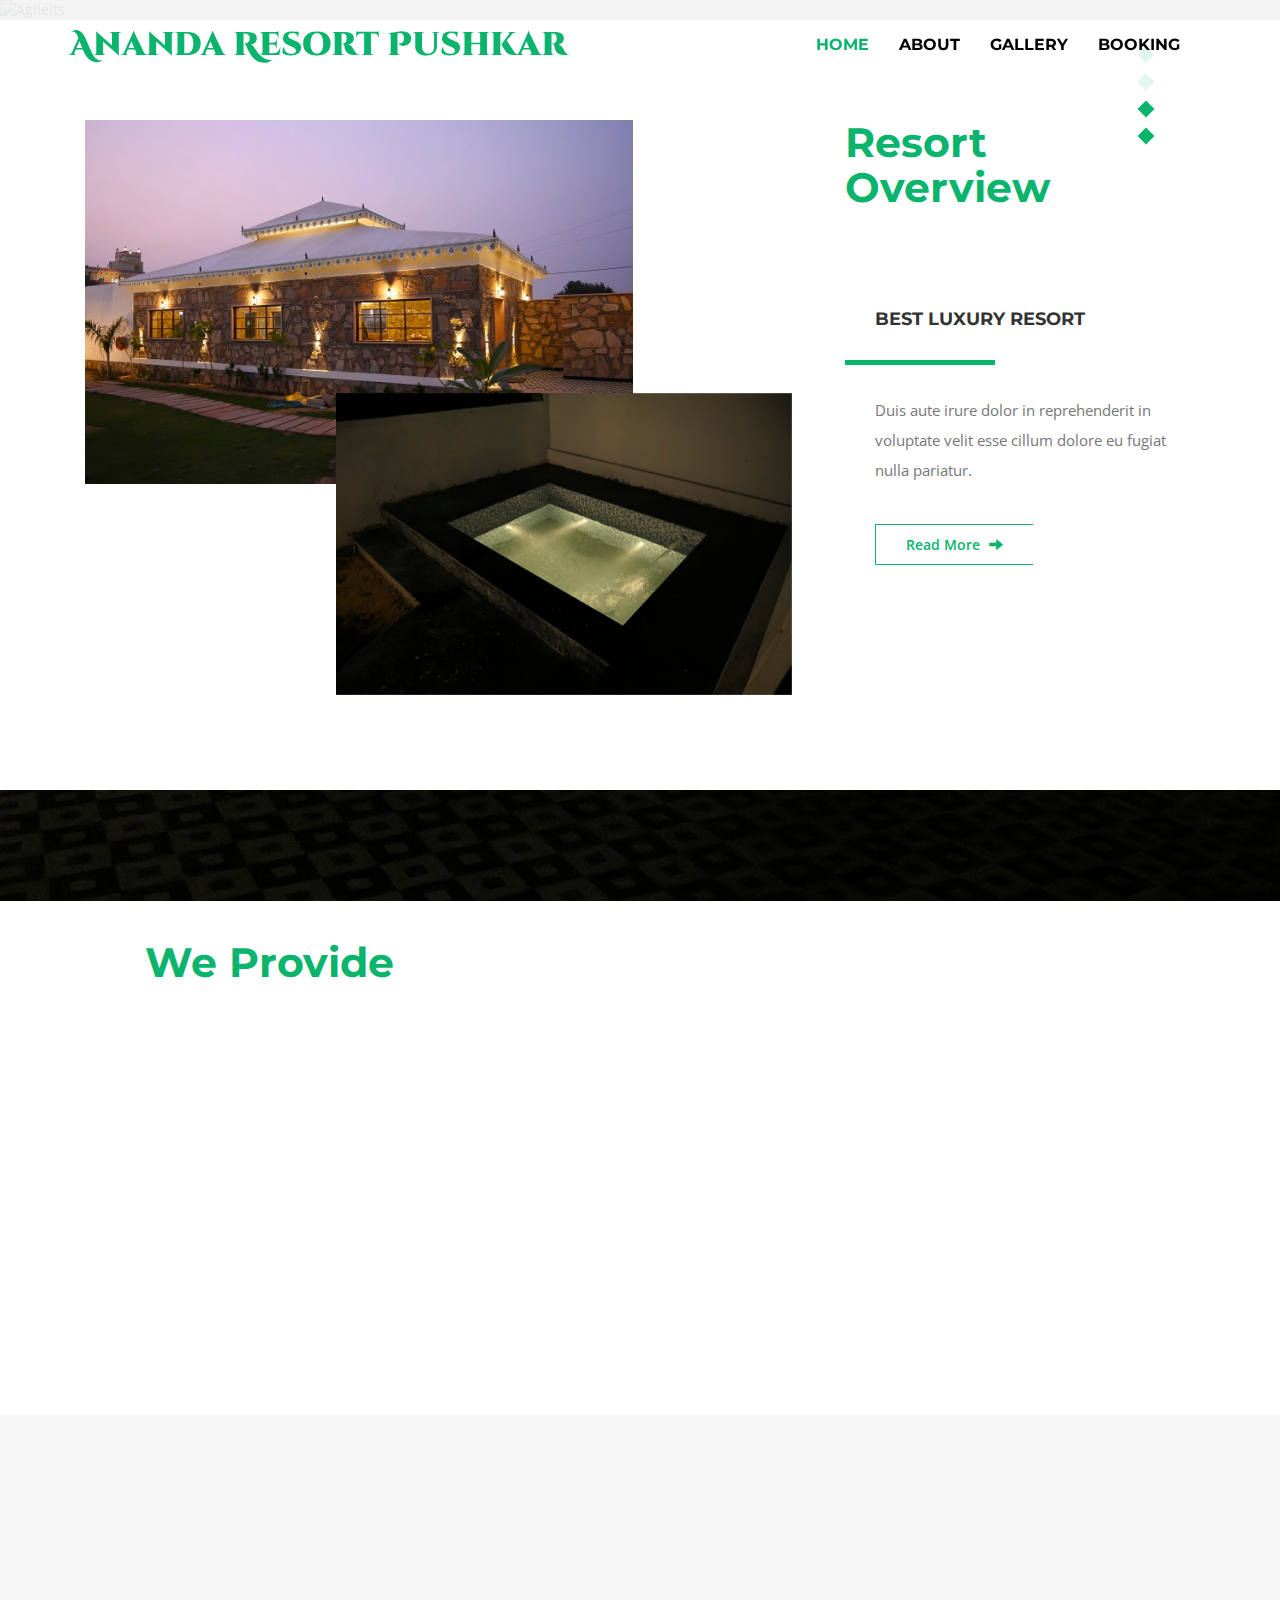
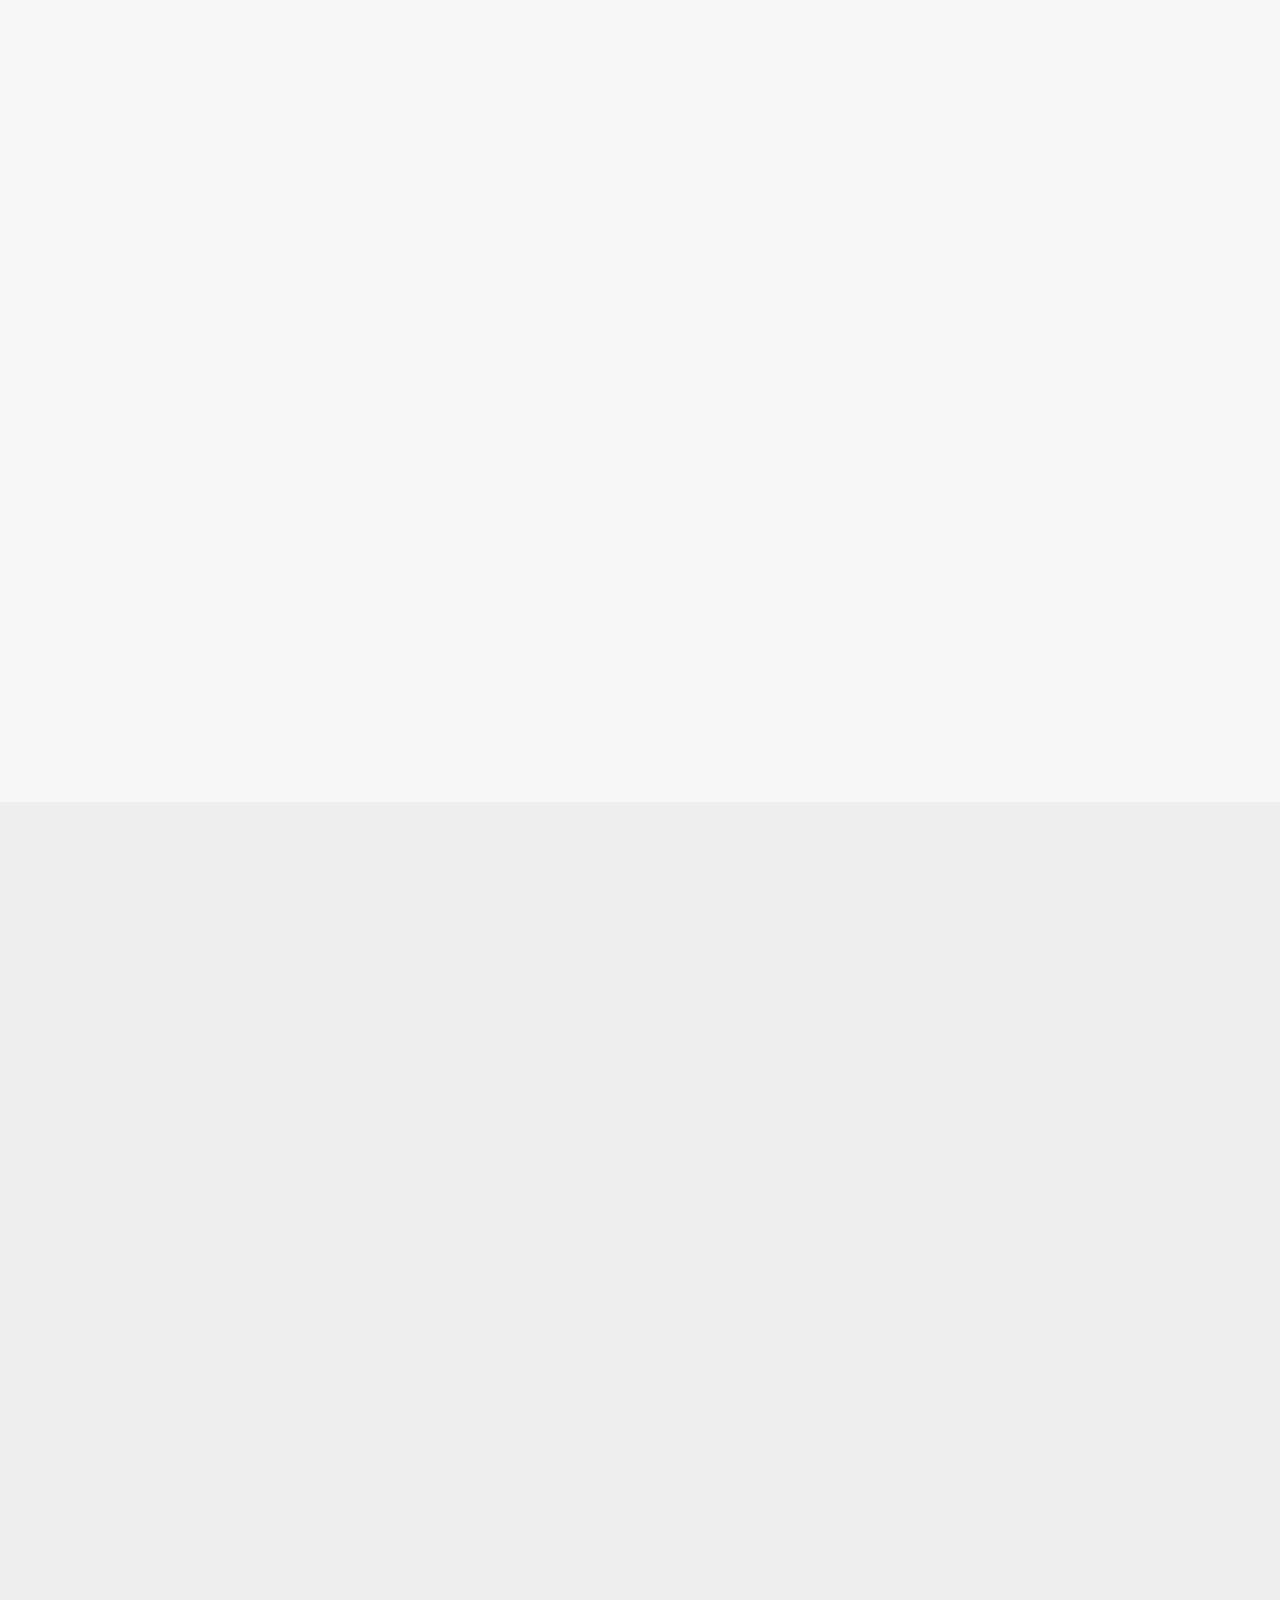
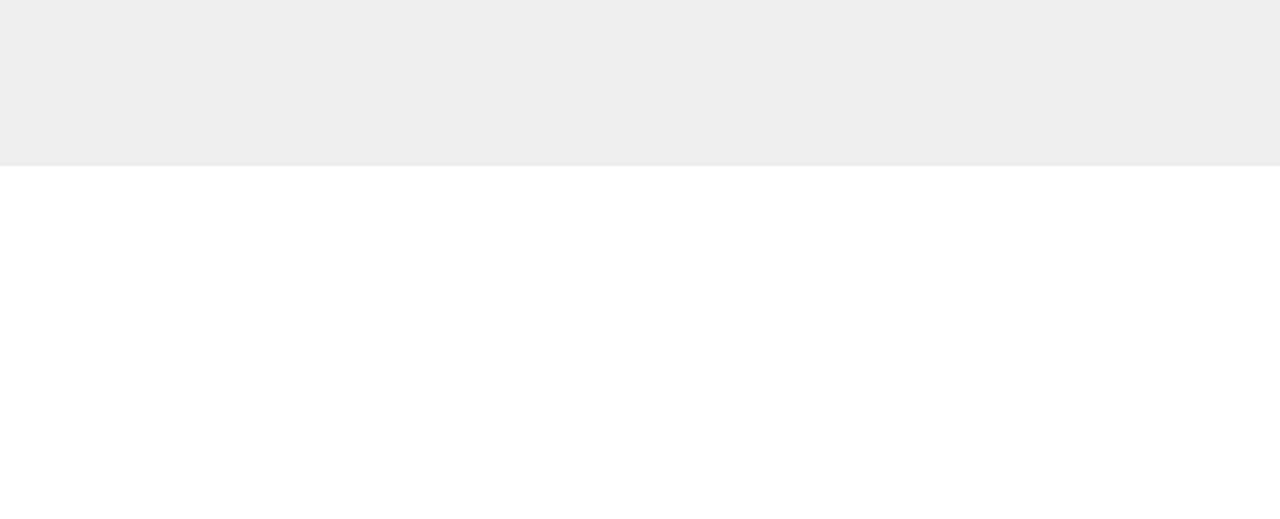
==== commit fd4e394a: "Latest Build" ====
--- a/index.html
+++ b/index.html
@@ -231,7 +231,7 @@
 			<div class="services-grids agileits ">
 				<div class="col-md-6 col-sm-6 services-grid agileits  services-grid1 wow slideInLeft">
 					<h2>Our Services</h2>
-					<p>We .</p>
+					<p>Lorem ipsum dolor sit amet, consectetur adipisicing elit, sed do eiusmod tempor incididunt ut labore et dolore magna aliqua. Ut enim ad minim veniam, sunt in culpa qui officia deserunt mollit anim id est laborum. Duis aute irure dolor in reprehenderit in voluptate velit esse cillum dolore eu fugiat nulla pariatur.</p>
 				</div>
 
 				<div class="col-md-6 col-sm-6 services-grid agileits  services-grid2 wow slideInRight">
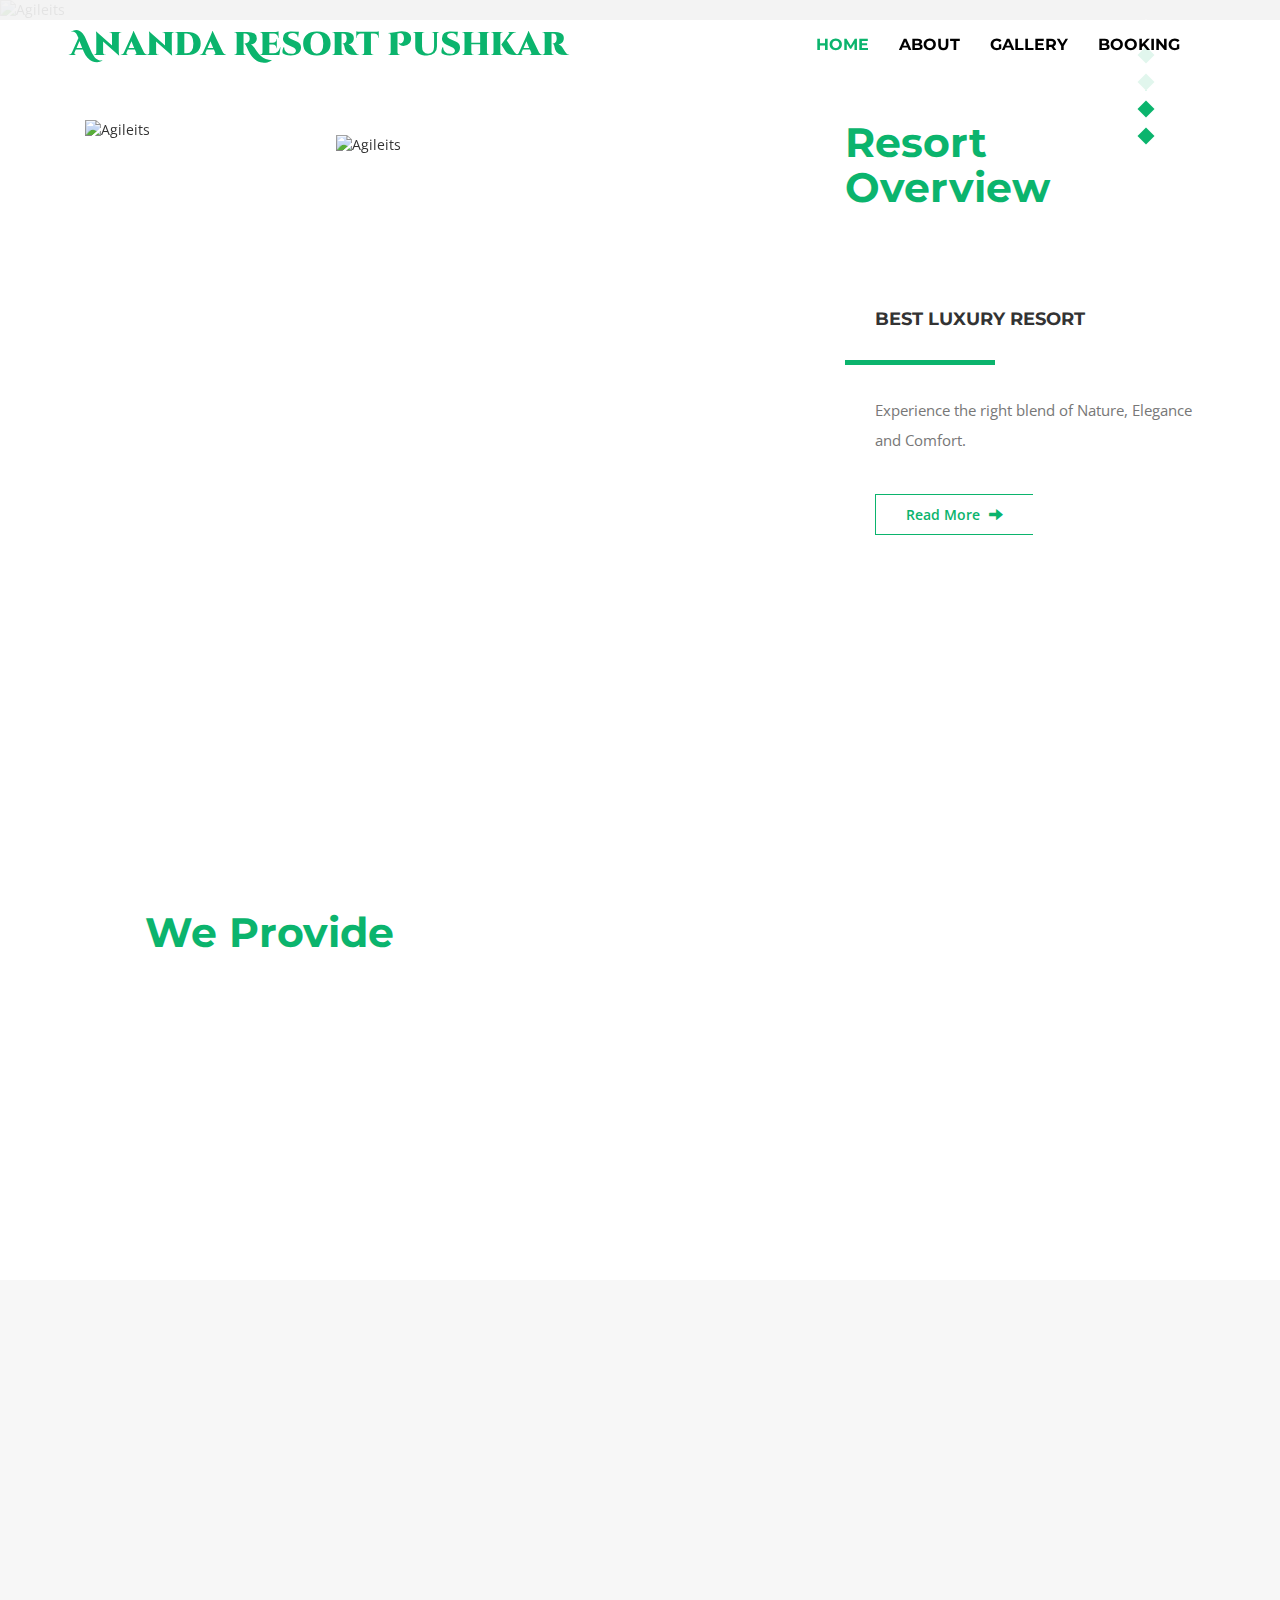
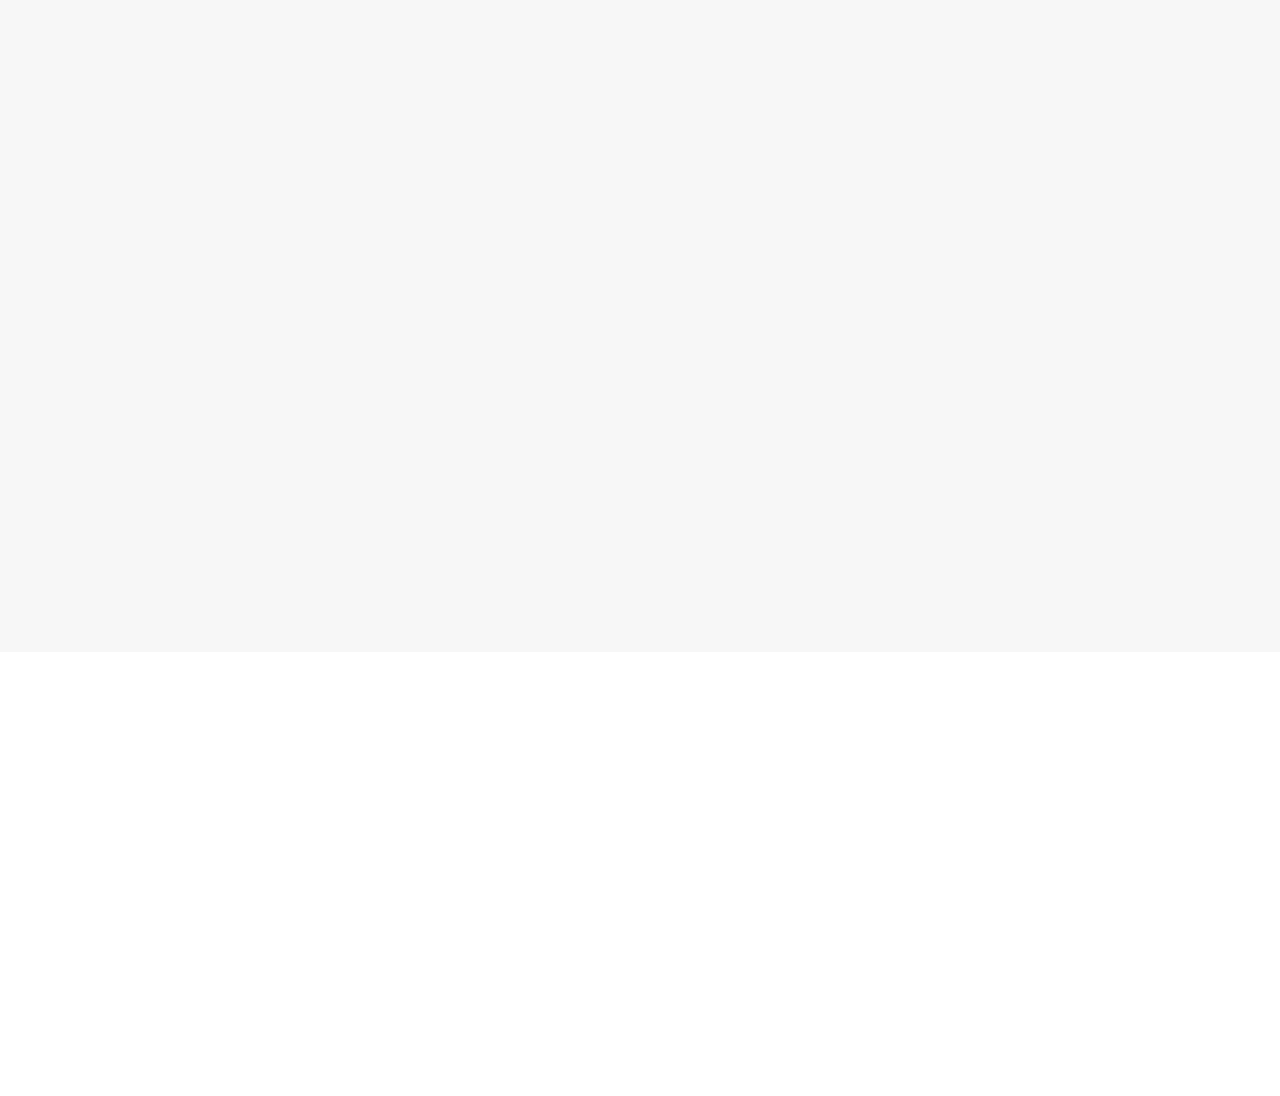
==== commit 6d8384c2: "Add files via upload" ====
--- a/index.html
+++ b/index.html
@@ -9,7 +9,7 @@
 <!-- Meta-Tags -->
 <meta name="viewport" content="width=device-width, initial-scale=1">
 <meta http-equiv="Content-Type" content="text/html; charset=utf-8" />
-<meta name="keywords" content="Ananda Resort Pushkar a Responsive Web Template, Bootstrap Web Templates, Flat Web Templates, Android Compatible Web Template, Smartphone Compatible Web Template, Free Webdesigns for Nokia, Samsung, LG, Sony Ericsson, Motorola Web Design">
+<meta name="keywords" content="Ananda Resort Pushkar">
 <script type="application/x-javascript"> addEventListener("load", function() { setTimeout(hideURLbar, 0); }, false); function hideURLbar(){ window.scrollTo(0,1); } </script>
 <!-- //Meta-Tags -->
 
@@ -168,7 +168,7 @@
 				<h1>Resort Overview</h1>
 				<h4>BEST LUXURY RESORT</h4>
 				<div class="h4-underline agileits  wow slideInLeft"></div>
-				<p>Duis aute irure dolor in reprehenderit in voluptate velit esse cillum dolore eu fugiat nulla pariatur.</p>
+				<p>Experience the right blend of Nature, Elegance and Comfort.</p>
 				<a class="agileits wow slideInLeft" href="gallery.html">Read More <span class="glyphicon agileits  glyphicon-arrow-right" aria-hidden="true"></span></a>
 			</div>
 			
@@ -188,33 +188,25 @@
 				<img class="wow agileits  slideInLeft" src="images/award-1.png" alt="Agileits ">
 				<h4>BEST HOSPITALITY</h4>
 				<div class="h4-underline agileits  wow slideInLeft"></div>
-				<!-- <p>Matthew Miller</p>
-				<p>CEO</p>
-				<p>Miami Resort</p> -->
+				
 			</div>
 			<div class="col-md-3 col-sm-3 awards-grid awards-grid-2 wow agileits  fadeInUp">
 				<img class="wow agileits  slideInLeft" src="images/award-2.png" alt="Agileits ">
 				<h4>BEST LUXURY TENTS</h4>
 				<div class="h4-underline wow agileits  slideInLeft"></div>
-				<!-- <p>Jared Lato</p>
-				<p>Head, Management</p>
-				<p>Hawaii Resort</p> -->
+				
 			</div>
 			<div class="col-md-3 col-sm-3 agileits  awards-grid awards-grid-3 wow fadeInUp">
 				<img class="wow agileits  slideInLeft" src="images/award-3.png" alt="Agileits ">
-				<h4>BEST NATURE RESORT</h4>
+				<h4>BEST NATURE VIEW</h4>
 				<div class="h4-underline wow agileits  slideInLeft"></div>
-				<!-- <p>Sebastian Smith</p>
-				<p>Head, Management</p>
-				<p>Bahamas Resort</p> -->
+				
 			</div>
 			<div class="col-md-3 col-sm-3 agileits  awards-grid awards-grid-4 wow fadeInUp">
 				<img class="wow slideInLeft agileits " src="images/award-4.png" alt="Agileits ">
 				<h4>BEST FOOD & SERVICES</h4>
 				<div class="h4-underline wow agileits  slideInLeft"></div>
-				<!-- <p>Matt Daniels</p>
-				<p>Chef de Cuisine</p>
-				<p>Uttarakhand</p> -->
+				
 			</div>
 			<div class="clearfix"></div>
 		</div>
@@ -230,8 +222,8 @@
 
 			<div class="services-grids agileits ">
 				<div class="col-md-6 col-sm-6 services-grid agileits  services-grid1 wow slideInLeft">
-					<h2>Our Services</h2>
-					<p>Lorem ipsum dolor sit amet, consectetur adipisicing elit, sed do eiusmod tempor incididunt ut labore et dolore magna aliqua. Ut enim ad minim veniam, sunt in culpa qui officia deserunt mollit anim id est laborum. Duis aute irure dolor in reprehenderit in voluptate velit esse cillum dolore eu fugiat nulla pariatur.</p>
+					<h2>Reminiscent Stay</h2>
+					<p>Ananda Resort Pushkar is an eminent destination, distinguished with its glorifying luxurious tents. We provide untapped experience and superior hospitality. We offer top-notch amenities including luxurious tents with classy textures and interiors with wooden aesthetics. Our intimate and personalized dining experiences will leave you mesmerized. The aroma of plethora dishes and diversified menu will give your taste buds a triumph.</p>
 				</div>
 
 				<div class="col-md-6 col-sm-6 services-grid agileits  services-grid2 wow slideInRight">
@@ -243,23 +235,23 @@
 			<div class="service-info-grids agileits ">
 				<div class="col-md-4 col-sm-4 service-info agileits  service-info1 wow fadeInUp">
 					<img src="images/service-icon-1.png" alt="Agileits ">
-					<h4>REPREHENDERIT</h4>
+					<h4>Premium Service</h4>
 					<div class="h4-underline wow agileits  slideInLeft"></div>
-					<p>Lorem ipsum dolor sit amet, consectetur adipisicing elit, sed do eiusmod tempor incididunt ut labore et dolore magna aliqua. Ut enim ad minim veniam.</p>
+					<p>Bask in personalized hospitality and completely rejuvenate the soul. Experience premium services and luxurious surroundings while staying with us.</p>
 					<a class="wow slideInLeft" href="about.html">Read More <span class="glyphicon glyphicon-arrow-right" aria-hidden="true"></span></a>
 				</div>
 				<div class="col-md-4 col-sm-4 agileits  service-info service-info2 wow fadeInUp">
 					<img src="images/service-icon-2.png" alt="Agileits ">
-					<h4>CILLUM DOLORE</h4>
+					<h4>Luxurious & Peaceful</h4>
 					<div class="h4-underline wow agileits  slideInLeft"></div>
-					<p>Lorem ipsum dolor sit amet, consectetur adipisicing elit, sed do eiusmod tempor incididunt ut labore et dolore magna aliqua. Ut enim ad minim veniam.</p>
+					<p>A heaven for those wishing to get away from the hustle bustle of daily life and experience nature on a grand scale. Enjoy your stay with us and experience peace.</p>
 					<a class="wow slideInLeft" href="about.html">Read More <span class="glyphicon glyphicon-arrow-right" aria-hidden="true"></span></a>
 				</div>
 				<div class="col-md-4 col-sm-4 service-info service-info3 agileits  wow fadeInUp">
 					<img src="images/service-icon-3.png" alt="Agileits ">
-					<h4>MAGNA ALIQUA</h4>
+					<h4>Relax & Rejuvenate</h4>
 					<div class="h4-underline wow slideInLeft agileits "></div>
-					<p>Lorem ipsum dolor sit amet, consectetur adipisicing elit, sed do eiusmod tempor incididunt ut labore et dolore magna aliqua. Ut enim ad minim veniam.</p>
+					<p>Our Resort offers an opportunity to escape into the nature where you can relax and spend quality time with your family and friends.</p>
 					<a class="wow slideInLeft" href="about.html">Read More <span class="glyphicon glyphicon-arrow-right" aria-hidden="true"></span></a>
 				</div>
 				<div class="clearfix"></div>
@@ -268,140 +260,32 @@
 		</div>
 	</div>
 	<!-- //Services -->
-
-
-
-	<!-- Principles -->
-	<div class="principles agileits ">
-		<div class="container">
-
-			<div class="col-md-6 col-sm-6 principles-grids principles-grids2 agileits  wow slideInRight">
-
-				<h3>Customer Feedback</h3>
-
-				<!-- Slider4 -->
-				<div class="slider-4 agileits ">
-					<ul class="rslides agileits " id="slider4">
-						<li>
-							<p>Lorem ipsum dolor sit amet, consectetur adipisicing elit, sed do eiusmod	tempor incididunt ut labore et dolore magna aliqua. Ut enim ad minim veniam, quis nostrud exercitation ullamco laboris nisi ut aliquip ex ea commodo consequat. Duis aute irure dolor in reprehenderit in voluptate velit esse cillum dolore eu fugiat nulla pariatur. Excepteur sint occaecat cupidatat non proident, sunt in culpa qui officia deserunt mollit anim id est laborum.</p>
-							<h4>John Doe</h4>
-						</li>
-						<li>
-							<p>Lorem ipsum dolor sit amet, consectetur adipisicing elit, sed do eiusmod	tempor incididunt ut labore et dolore magna aliqua. Ut enim ad minim veniam, quis nostrud exercitation ullamco laboris nisi ut aliquip ex ea commodo consequat. Duis aute irure dolor in reprehenderit in voluptate velit esse cillum dolore eu fugiat nulla pariatur. Excepteur sint occaecat cupidatat non proident, sunt in culpa qui officia deserunt mollit anim id est laborum.</p>
-							<h4>Jane Doe</h4>
-						</li>
-						<li>
-							<p>Lorem ipsum dolor sit amet, consectetur adipisicing elit, sed do eiusmod	tempor incididunt ut labore et dolore magna aliqua. Ut enim ad minim veniam, quis nostrud exercitation ullamco laboris nisi ut aliquip ex ea commodo consequat. Duis aute irure dolor in reprehenderit in voluptate velit esse cillum dolore eu fugiat nulla pariatur. Excepteur sint occaecat cupidatat non proident, sunt in culpa qui officia deserunt mollit anim id est laborum.</p>
-							<h4>Jack Doe</h4>
-						</li>
-						<li>
-							<p>Lorem ipsum dolor sit amet, consectetur adipisicing elit, sed do eiusmod	tempor incididunt ut labore et dolore magna aliqua. Ut enim ad minim veniam, quis nostrud exercitation ullamco laboris nisi ut aliquip ex ea commodo consequat. Duis aute irure dolor in reprehenderit in voluptate velit esse cillum dolore eu fugiat nulla pariatur. Excepteur sint occaecat cupidatat non proident, sunt in culpa qui officia deserunt mollit anim id est laborum.</p>
-							<h4>Jill Doe</h4>
-						</li>
-						<li>
-							<p>Lorem ipsum dolor sit amet, consectetur adipisicing elit, sed do eiusmod	tempor incididunt ut labore et dolore magna aliqua. Ut enim ad minim veniam, quis nostrud exercitation ullamco laboris nisi ut aliquip ex ea commodo consequat. Duis aute irure dolor in reprehenderit in voluptate velit esse cillum dolore eu fugiat nulla pariatur. Excepteur sint occaecat cupidatat non proident, sunt in culpa qui officia deserunt mollit anim id est laborum.</p>
-							<h4>James Doe</h4>
-						</li>
-					</ul>
-				</div>
-				<!-- //Slider4 -->
-			</div>
-
-			<div class="col-md-6 col-sm-6 principles-grids principles-grids1 agileits  wow slideInLeft">
-
-				<h3>How We Work</h3>
-
-				<div class="abt-btm agileits ">
-					<div class="col-md-4 col-sm-4 agileits  bottom-gds">
-						<div class="bott-img agileits ">
-							<div class="icon-holder agileits ">
-								<span class="glyphicon glyphicon-home agileits  icon" aria-hidden="true"></span>
-							</div>
-							<h4 class="mission agileits ">Accusantium</h4>
-							<p class="description agileits "><a href="about.html">Read More</a></p>
-						</div>
-					</div>
-					<div class="col-md-4 col-sm-4 agileits  bottom-gds">
-						<div class="bott-img agileits ">
-							<div class="icon-holder agileits ">
-								<span class="glyphicon glyphicon-user agileits  icon" aria-hidden="true"></span>
-							</div>
-							<h4 class="mission agileits ">Consequatur</h4>
-							<p class="description agileits "><a href="about.html">Read More</a></p>
-						</div>
-					</div>
-					<div class="col-md-4 col-sm-4 agileits  bottom-gds">
-						<div class="bott-img agileits ">
-							<div class="icon-holder agileits ">
-								<span class="glyphicon glyphicon-time agileits  icon" aria-hidden="true"></span>
-							</div>
-							<h4 class="mission agileits ">Reprehenderit</h4>
-							<p class="description agileits "><a href="about.html">Read More</a></p>
-						</div>
-					</div>
-					<div class="col-md-4 col-sm-4 agileits  bottom-gds">
-						<div class="bott-img agileits ">
-							<div class="icon-holder agileits ">
-								<span class="glyphicon agileits  glyphicon-star icon" aria-hidden="true"></span>
-							</div>
-							<h4 class="mission agileits ">Accusantium</h4>
-							<p class="description agileits "><a href="about.html">Read More</a></p>
-						</div>
-					</div>
-					<div class="col-md-4 col-sm-4 agileits  bottom-gds">
-						<div class="bott-img agileits ">
-							<div class="icon-holder agileits ">
-								<span class="glyphicon agileits  glyphicon-barcode icon" aria-hidden="true"></span>
-							</div>
-							<h4 class="mission agileits ">Exercitation</h4>
-							<p class="description agileits "><a href="about.html">Read More</a></p>
-						</div>
-					</div>
-					<div class="col-md-4 col-sm-4 agileits  bottom-gds">
-						<div class="bott-img agileits ">
-							<div class="icon-holder agileits ">
-								<span class="glyphicon agileits  glyphicon-tag icon" aria-hidden="true"></span>
-							</div>
-							<h4 class="mission agileits ">Non Proident</h4>
-							<p class="description agileits "><a href="about.html">Read More</a></p>
-						</div>
-					</div>
-					<div class="clearfix"></div>
-				</div>
-			</div>
-			<div class="clearfix"></div>
-			
-		</div>
-	</div>
-	<!-- //Principles -->
-
 
 
 	<!-- Footer -->
 	<div class="footer agileits ">
 		<div class="container">
 
-			<div class="col-md-6 col-sm-6 agileits  footer-grids">
+			<div class="col-md-8 col-sm-8 agileits  footer-grids">
 				<div class="col-md-4 col-sm-4 footer-grid agileits  footer-grid-1 wow fadeInUp">
 					<ul class="agileits ">
-						<li class="agileits ">5 Star Hotels</li>
-						<li class="agileits ">Beach Resorts</li>
-						<li class="agileits ">Beach Houses</li>
-						<li class="agileits ">Water Houses</li>
+						<li class="agileits "><b style="font-size: 20px;">Address</b></li>
+						<li class="agileits ">Ananda Resort Pushkar,</li>
+						<li class="agileits ">Near Gurudwara Nala,</li>
+						<li class="agileits ">Gulab Bagh Rd, Pushkar, Rajasthan 305022</li>
 					</ul>
 				</div>
 				<div class="col-md-4 col-sm-4 footer-grid agileits  footer-grid-2 wow fadeInUp">
 					<ul class="agileits ">
-						<li class="agileits "><a href="gallery.html">Bahamas</a></li>
-						<li class="agileits "><a href="gallery.html">Hawaii</a></li>
-						<li class="agileits "><a href="gallery.html">Miami</a></li>
-						<li class="agileits "><a href="gallery.html">Ibiza</a></li>
+						<li class="agileits "><b style="font-size: 20px;">Contact</b></li>
+						<li class="agileits ">+91-9828700320</li>
+						<li class="agileits ">info@anandaresortpushkar.com</li>
+						<li class="agileits "></li>
 					</ul>
 				</div>
 				<div class="col-md-4 col-sm-4 footer-grid agileits  footer-grid-3 wow fadeInUp">
 					<ul class="agileits ">
-						<li class="agileits "><a href="about.html">About</a></li>
-						
+						<li class="agileits "><a href="about.html">About</a></li>						
 						<li class="agileits "><a href="gallery.html">Gallery</a></li>
 						<li class="agileits "><a href="booking.html">Contact</a></li>
 					</ul>
@@ -409,22 +293,20 @@
 				<div class="clearfix"></div>
 			</div>
 
-			<div class="col-md-6 col-sm-6 footer-grids agileits  newsletter wow fadeInUp">
-				<h4>Stay Connected</h4>
-				<p>Subscribe to our newsletter and get informed of our newest projects.</p>
+			<div class="col-md-4 col-sm-4 footer-grids agileits  newsletter wow fadeInUp" style="float: right;">
+				<h4>Find Us on Map</h4>
+				<p>&nbsp;</p>
 				<form action="#" method="post">
-					<input type="text" placeholder="Email" name="Email" required="">
-					<input type="submit" value="SUBSCRIBE">
+					<iframe src="https://www.google.com/maps/embed?pb=!1m18!1m12!1m3!1d3571.115183073328!2d74.55607001496088!3d26.484235983314008!2m3!1f0!2f0!3f0!3m2!1i1024!2i768!4f13.1!3m3!1m2!1s0x396bddb9194e3619%3A0xc5f3c08e3f36d381!2sAnanda%20Resort%20Pushkar!5e0!3m2!1sen!2sin!4v1672217307320!5m2!1sen!2sin" width="400" height="200" style="border:0;" allowfullscreen="" loading="lazy" referrerpolicy="no-referrer-when-downgrade">
+					</iframe>
 				</form>
 			</div>
 
 			<div class="col-md-6 col-sm-6 footer-grids agileits  social wow fadeInUp">
 				<ul class="social-icons">
-					<li class="agileits "><a href="#" class="facebook agileits " title="Go to Our Facebook Page"></a></li>
-					<li class="agileits "><a href="#" class="twitter agileits " title="Go to Our Twitter Account"></a></li>
-					<li class="agileits "><a href="#" class="googleplus agileits " title="Go to Our Google Plus Account"></a></li>
-					<li class="agileits "><a href="#" class="instagram agileits " title="Go to Our Instagram Account"></a></li>
-					<li class="agileits "><a href="#" class="youtube agileits " title="Go to Our Youtube Channel"></a></li>
+					<li class="agileits "><a target="_blank" href="https://www.facebook.com/anandaresortpushkar" class="facebook agileits " title="Go to Our Facebook Page"></a></li>					
+					<li class="agileits "><a target="_blank" href="https://www.instagram.com/anandaresortpushkar/" class="instagram agileits " title="Go to Our Instagram Account"></a></li>
+					<li class="agileits "><a target="_blank" href="https://youtu.be/fLuCvX7Mn7I" class="youtube agileits " title="Go to Our Youtube Channel"></a></li>
 				</ul>
 			</div>
 
